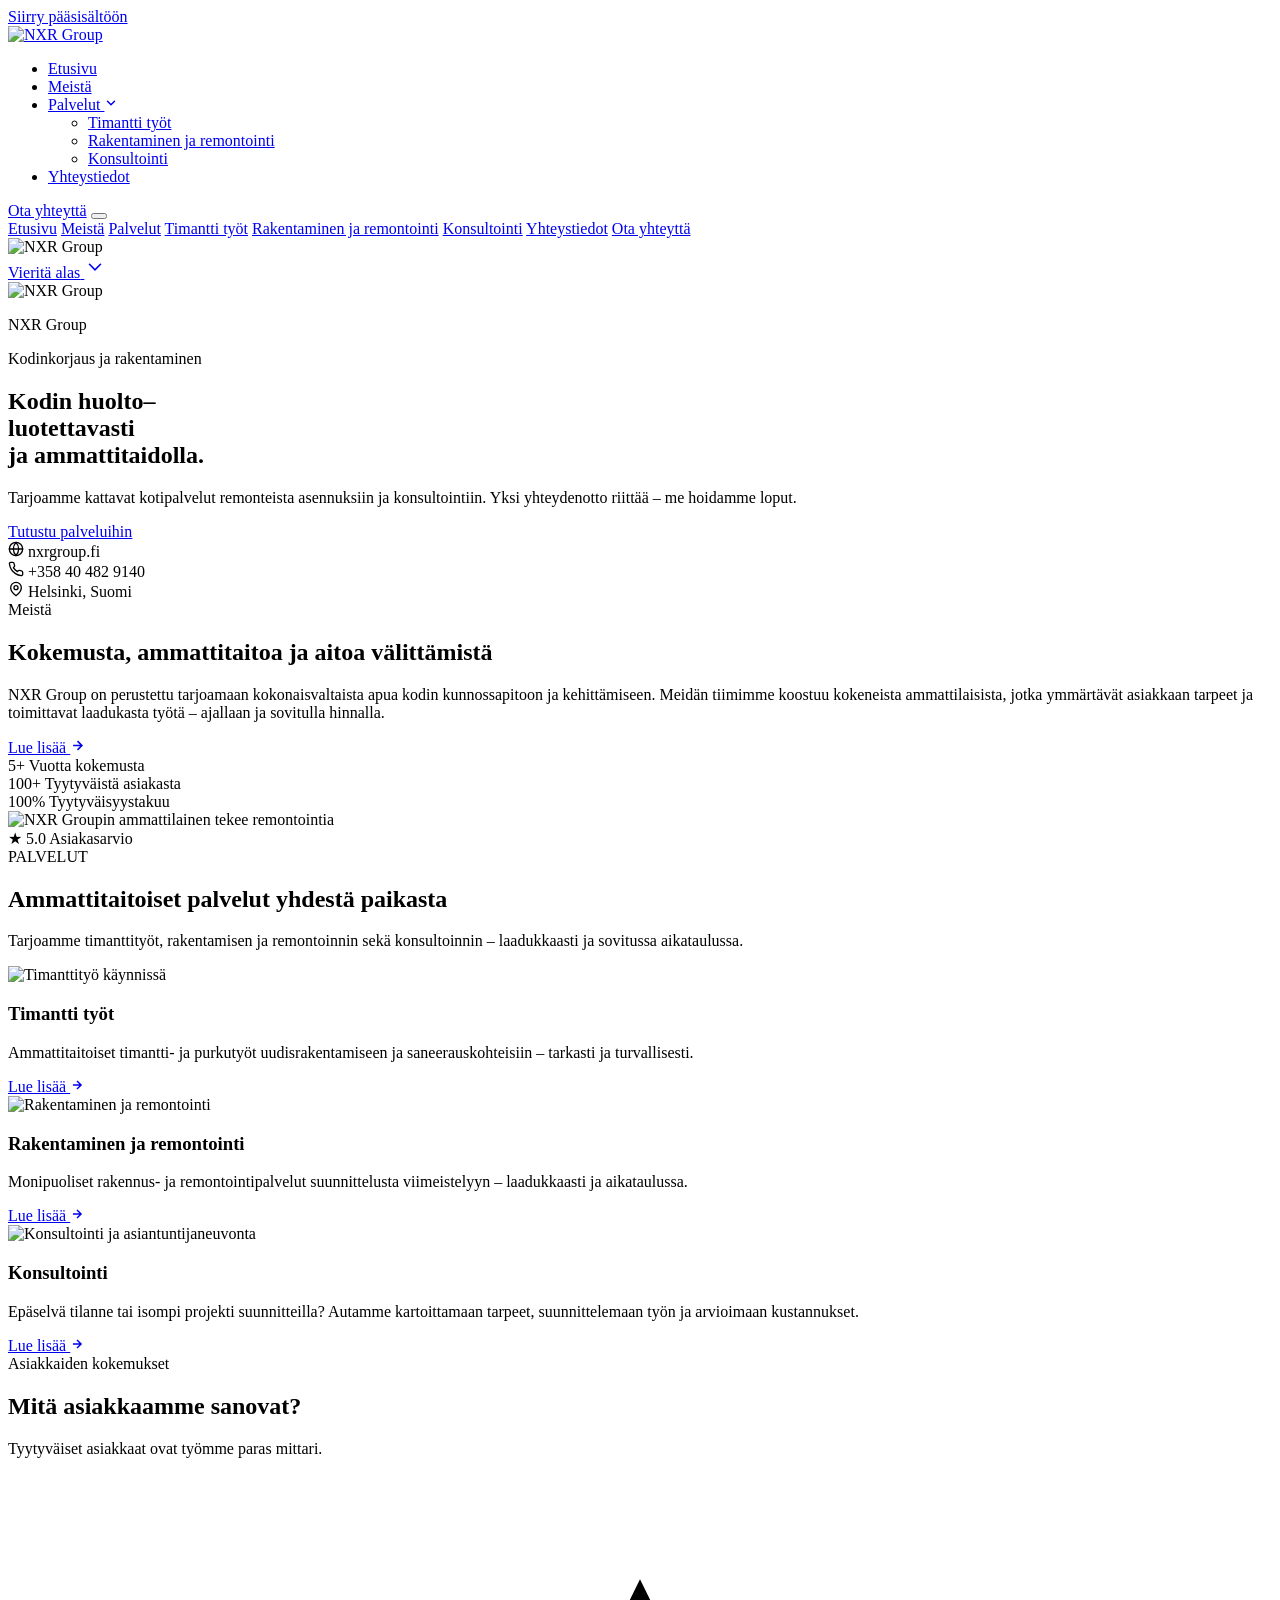
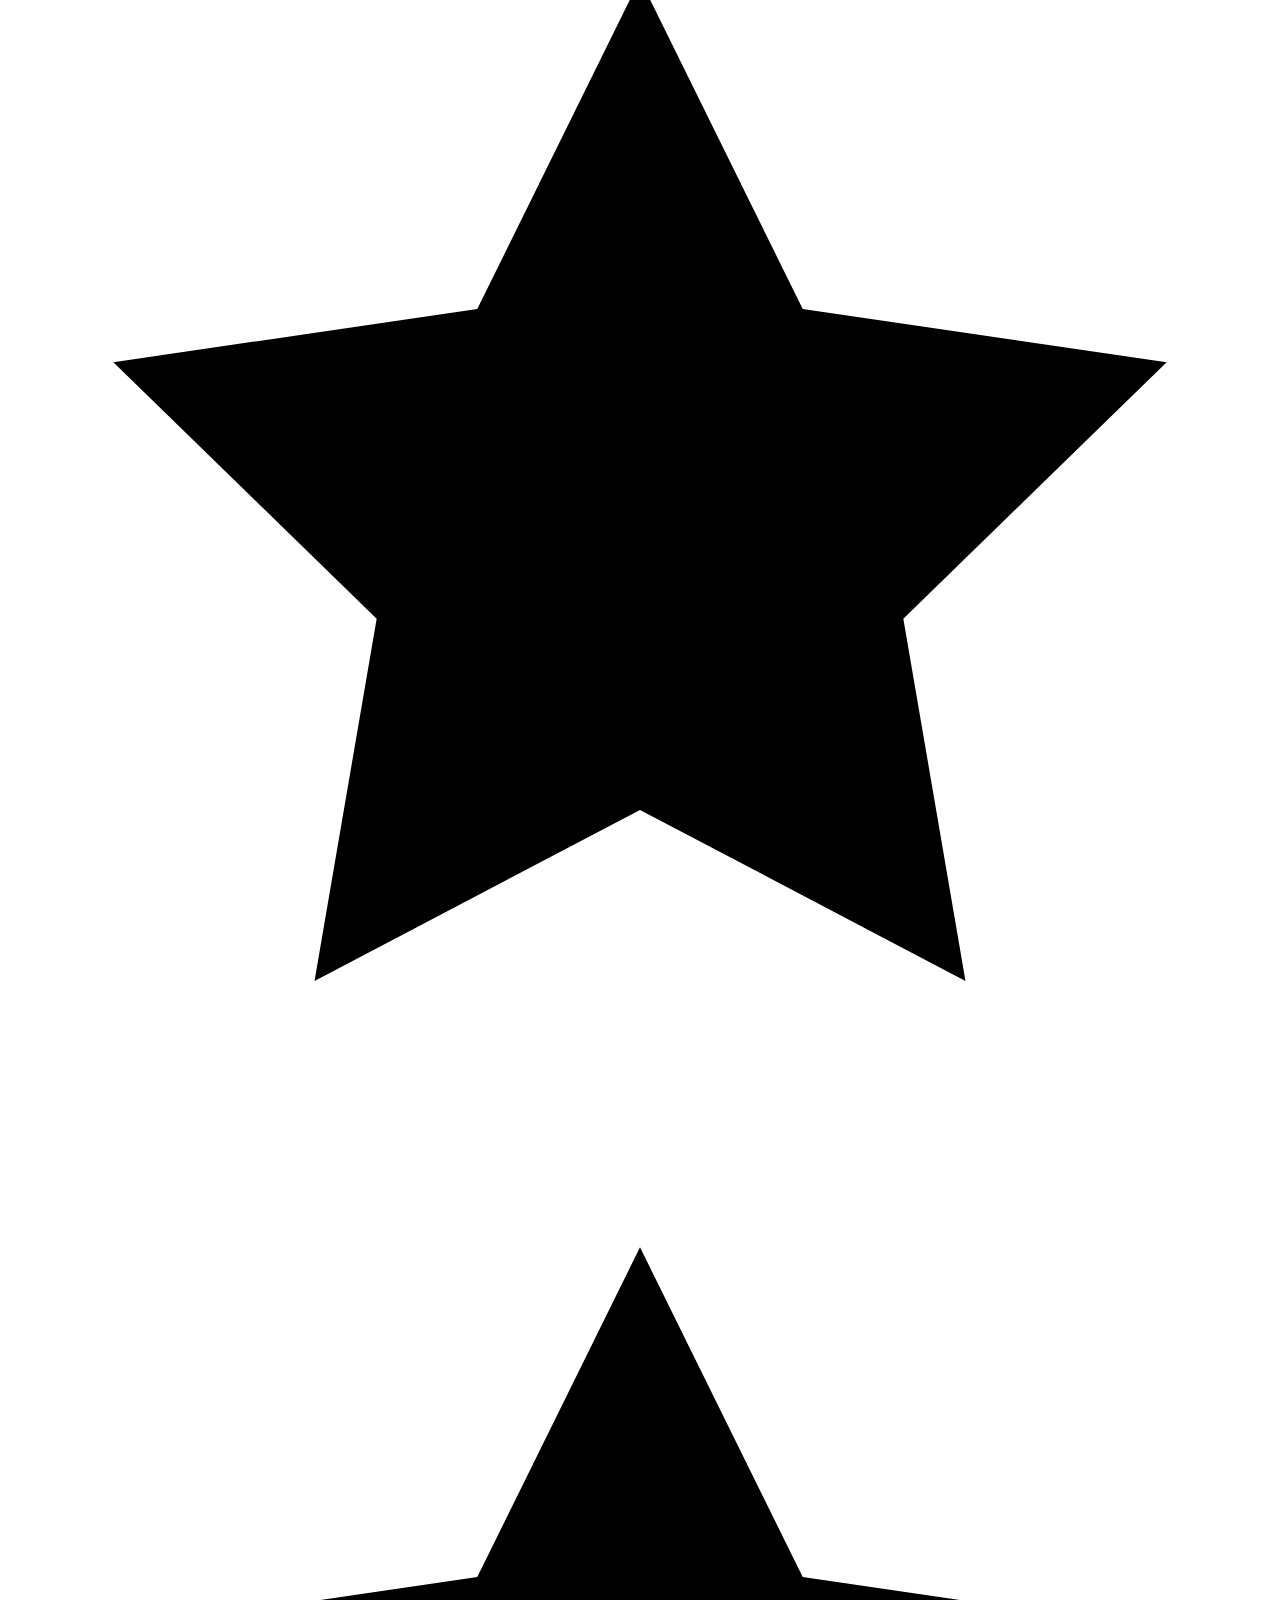
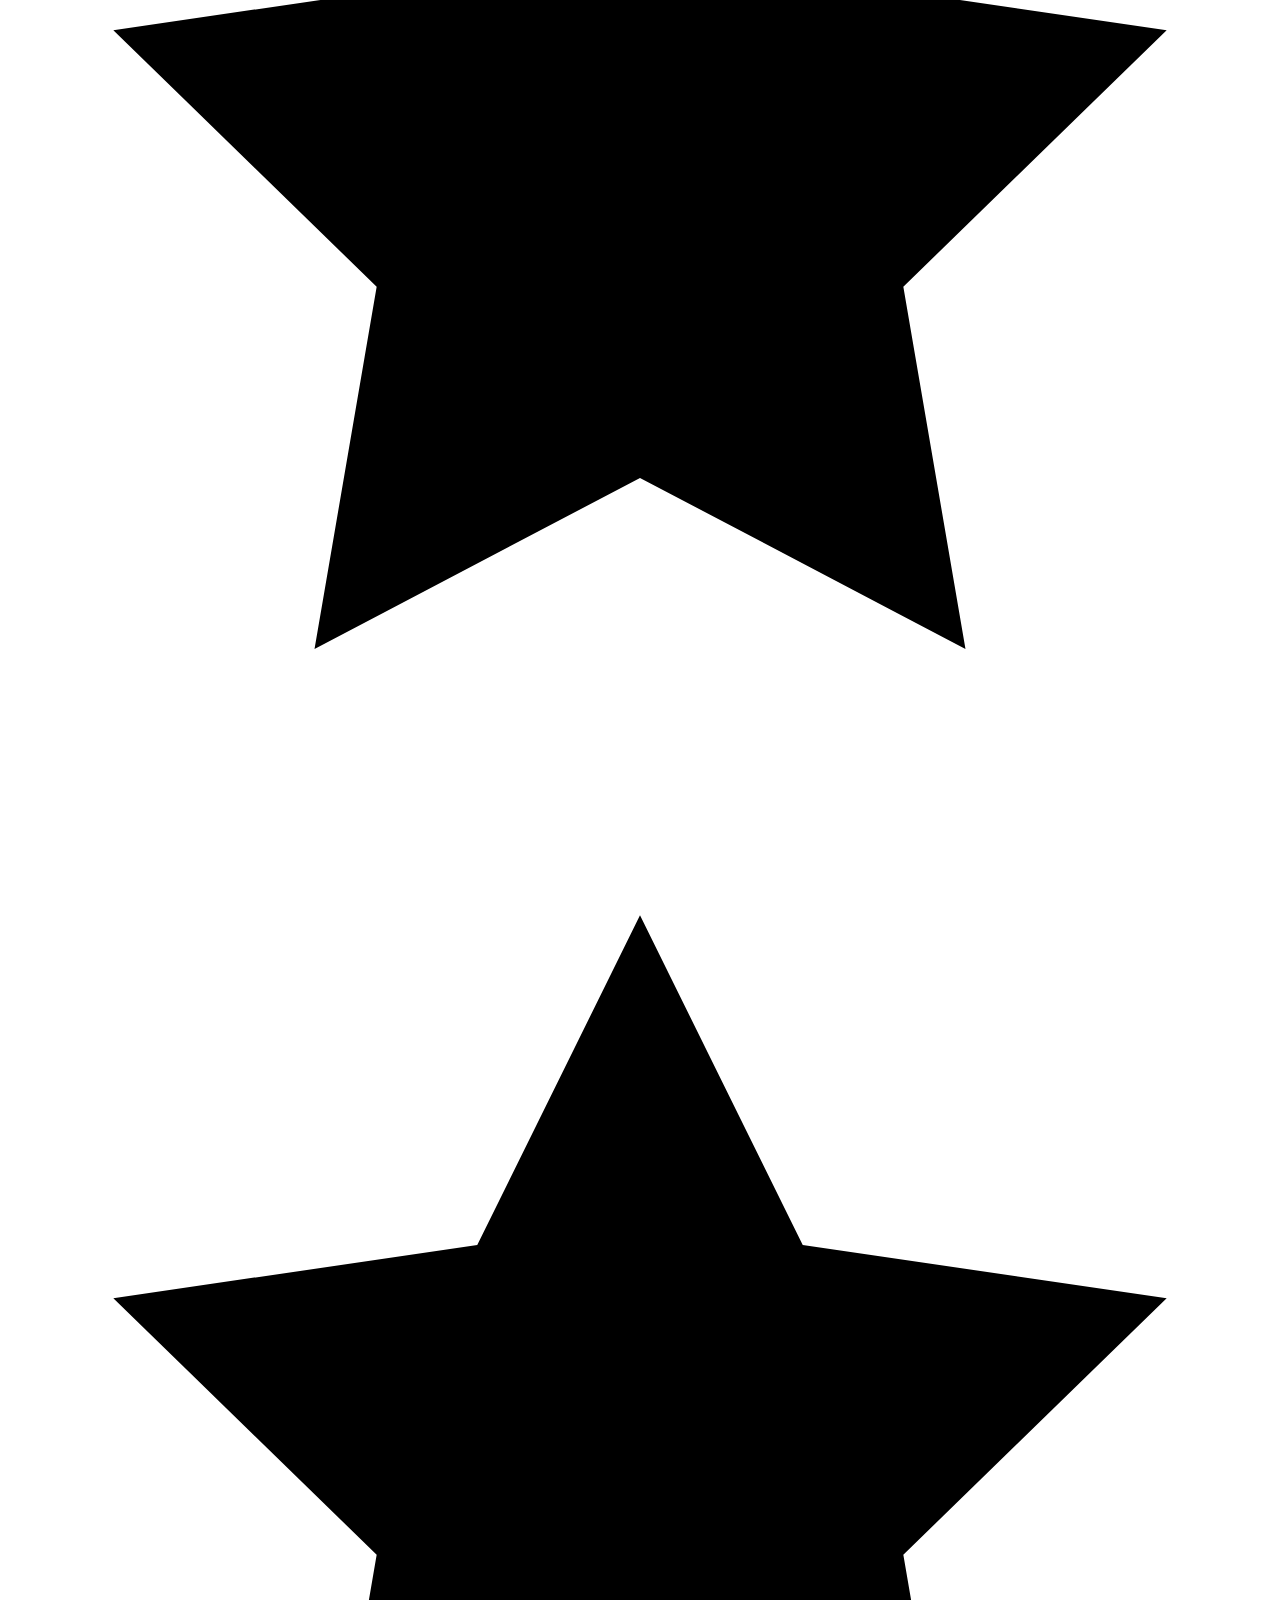
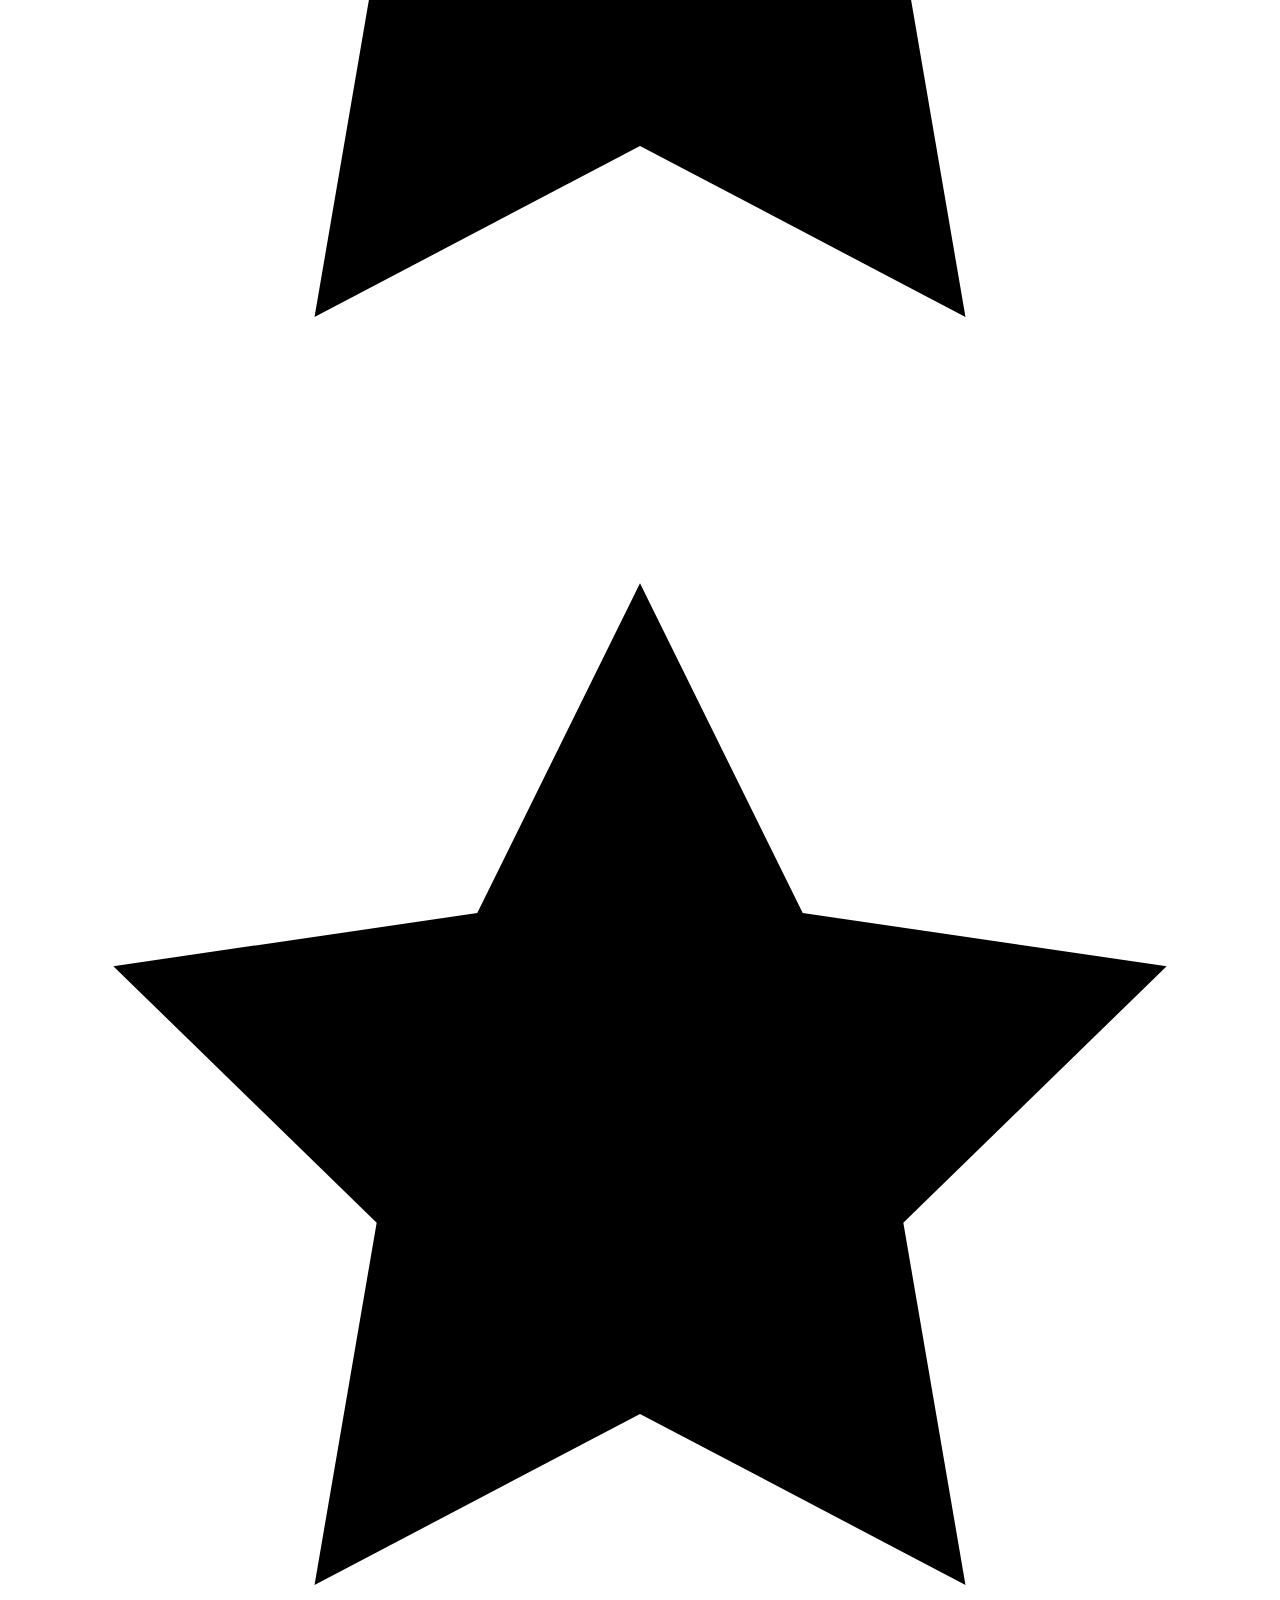
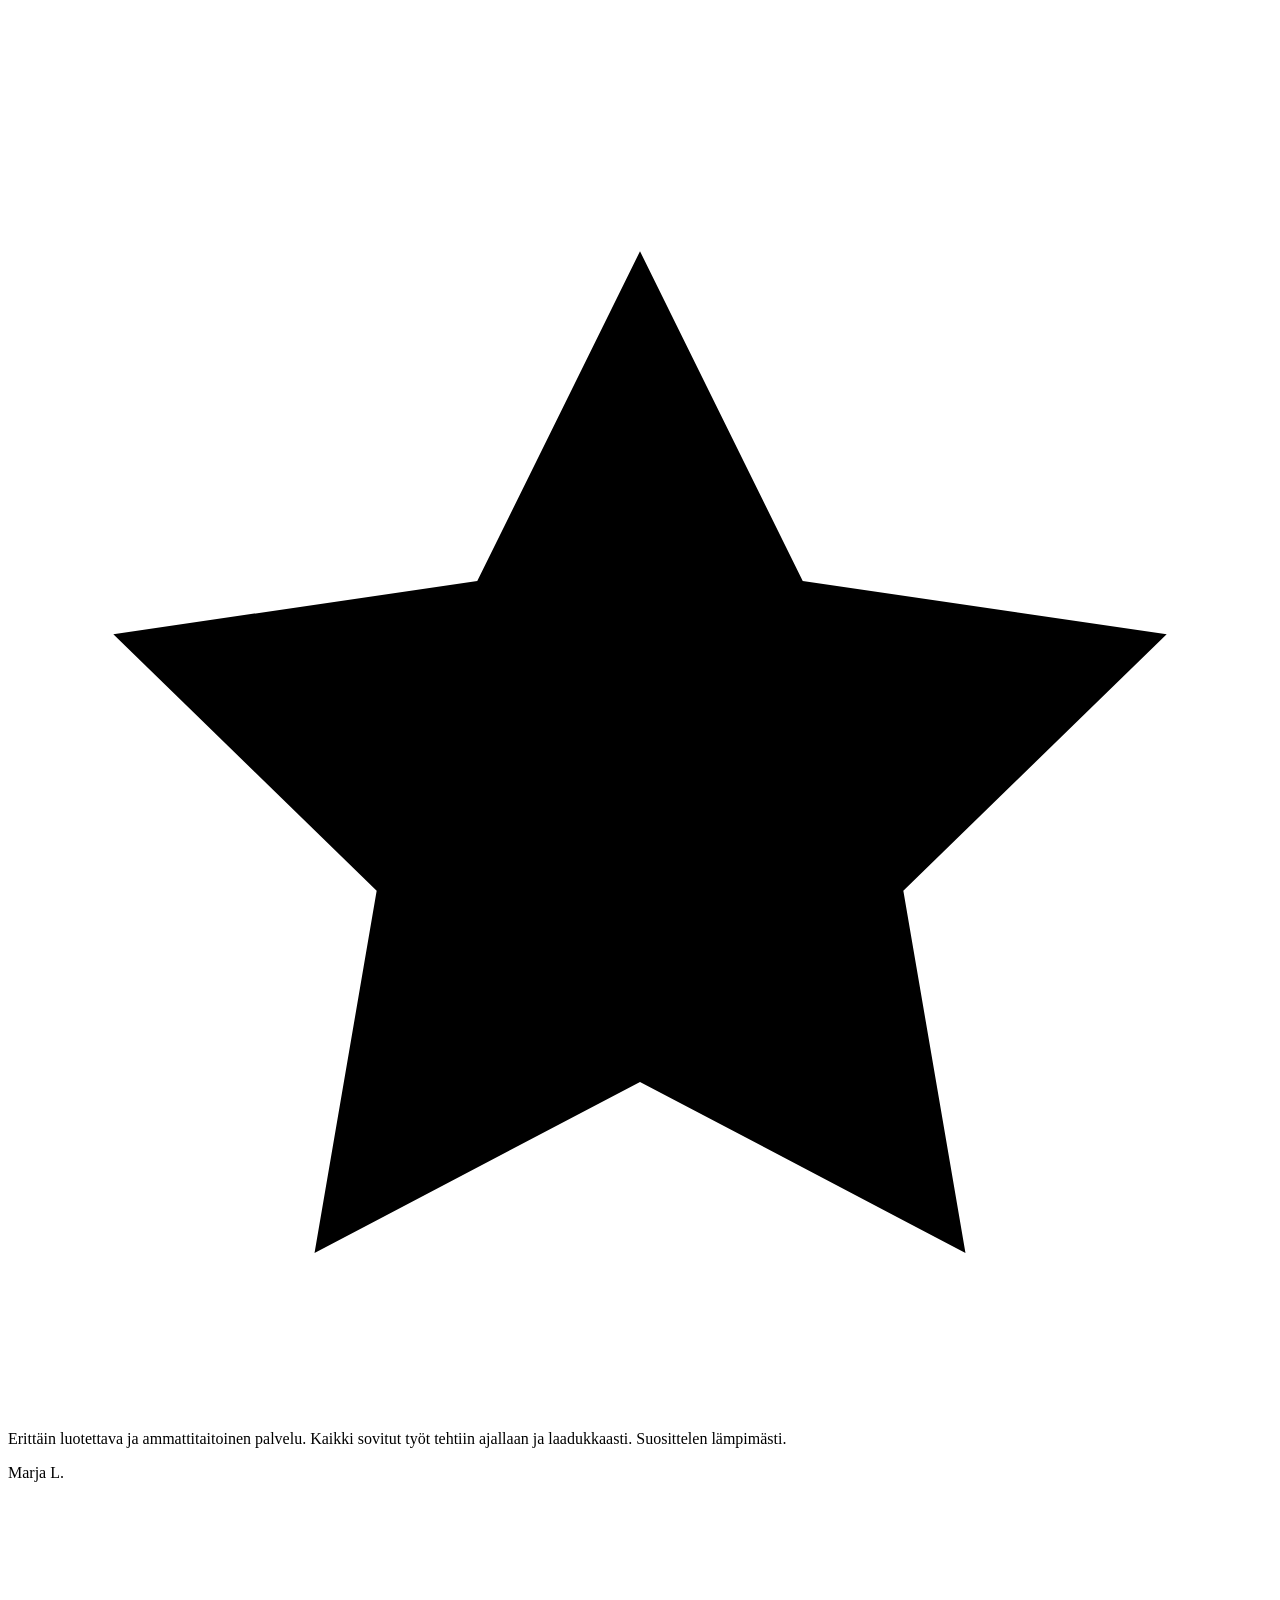
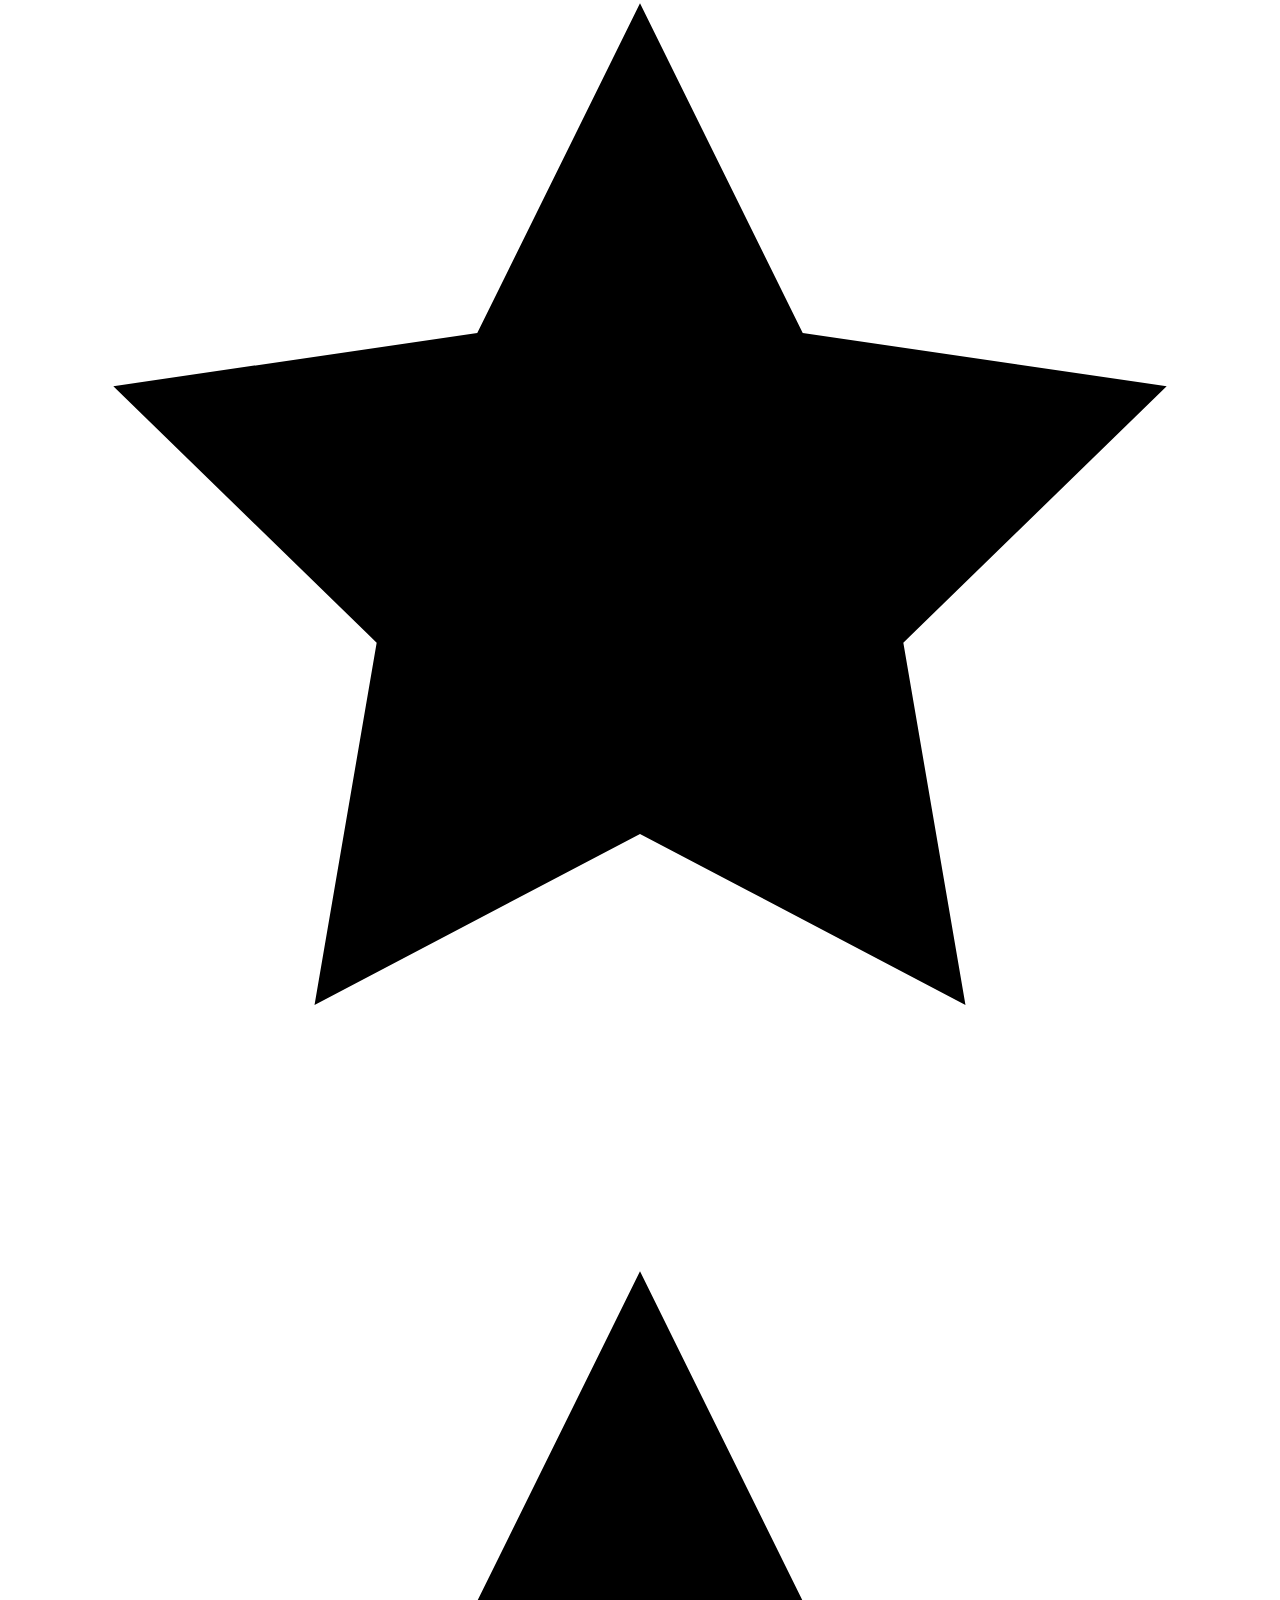
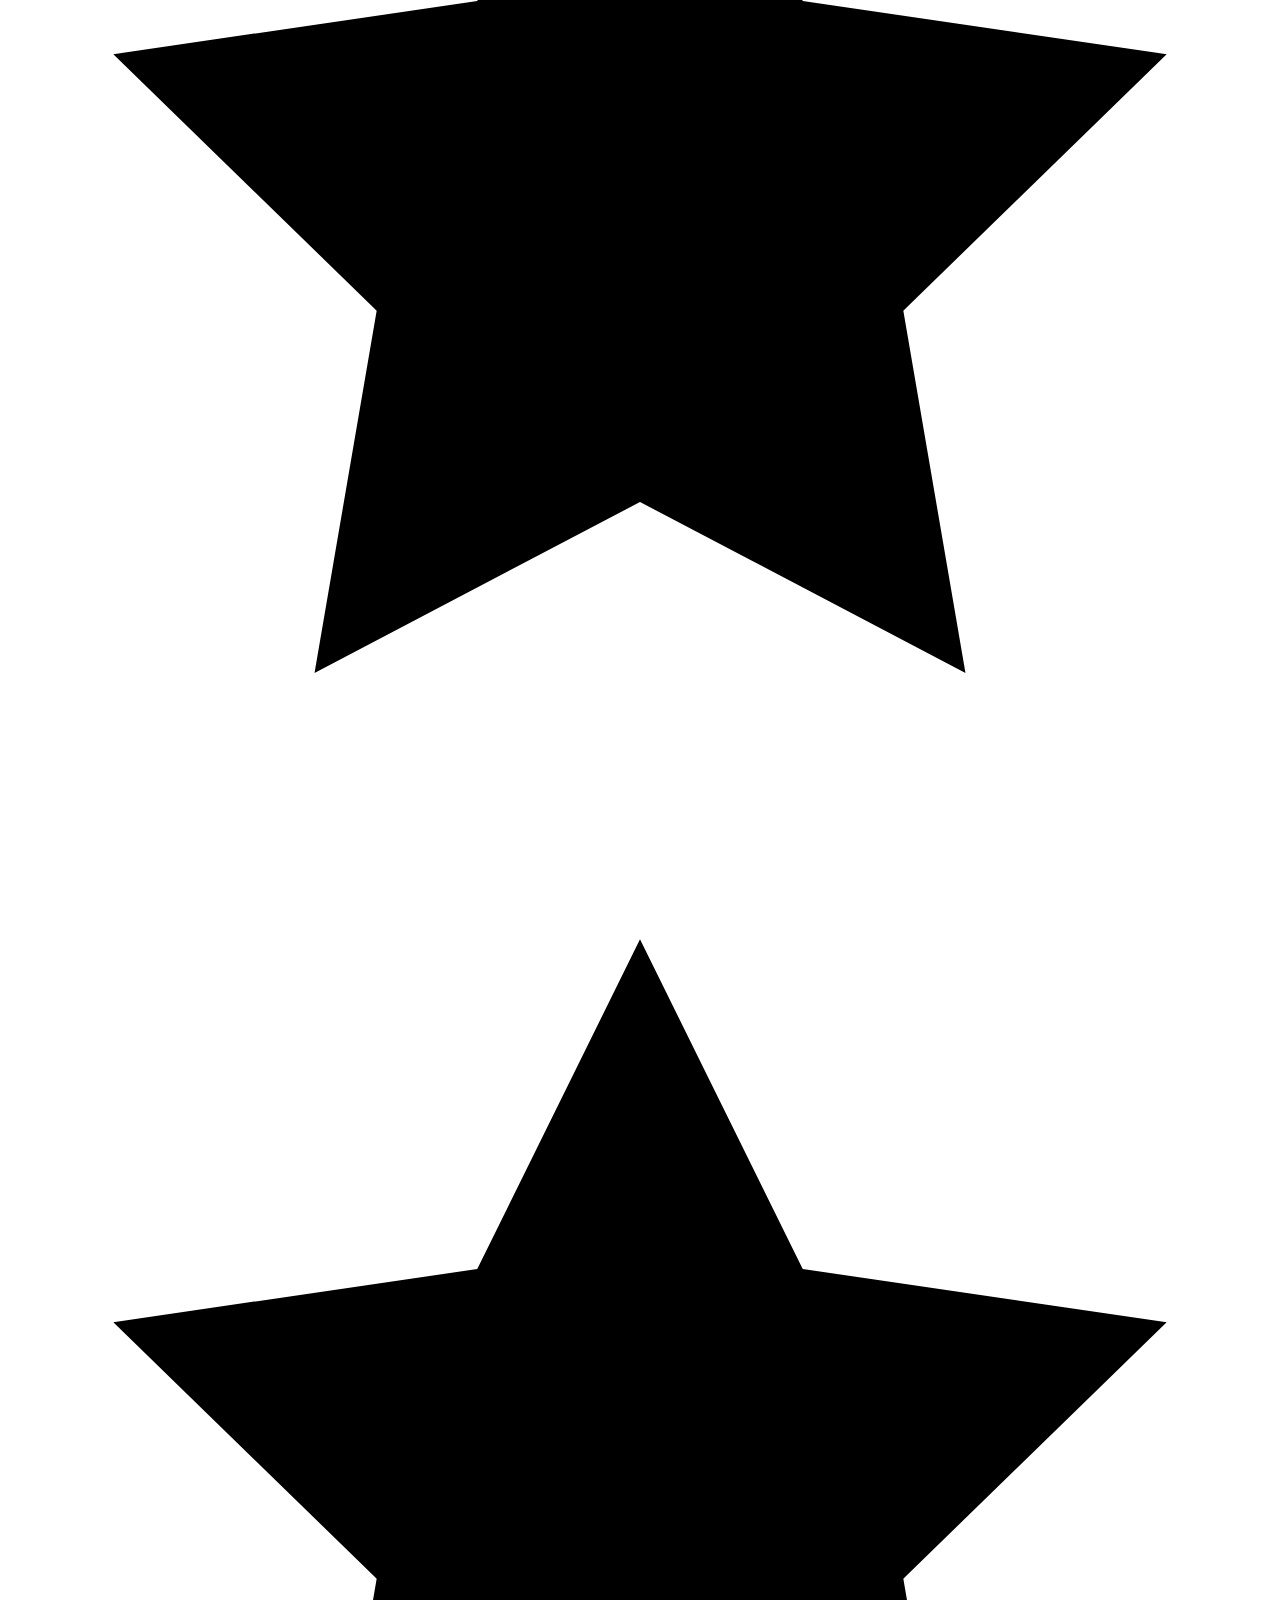
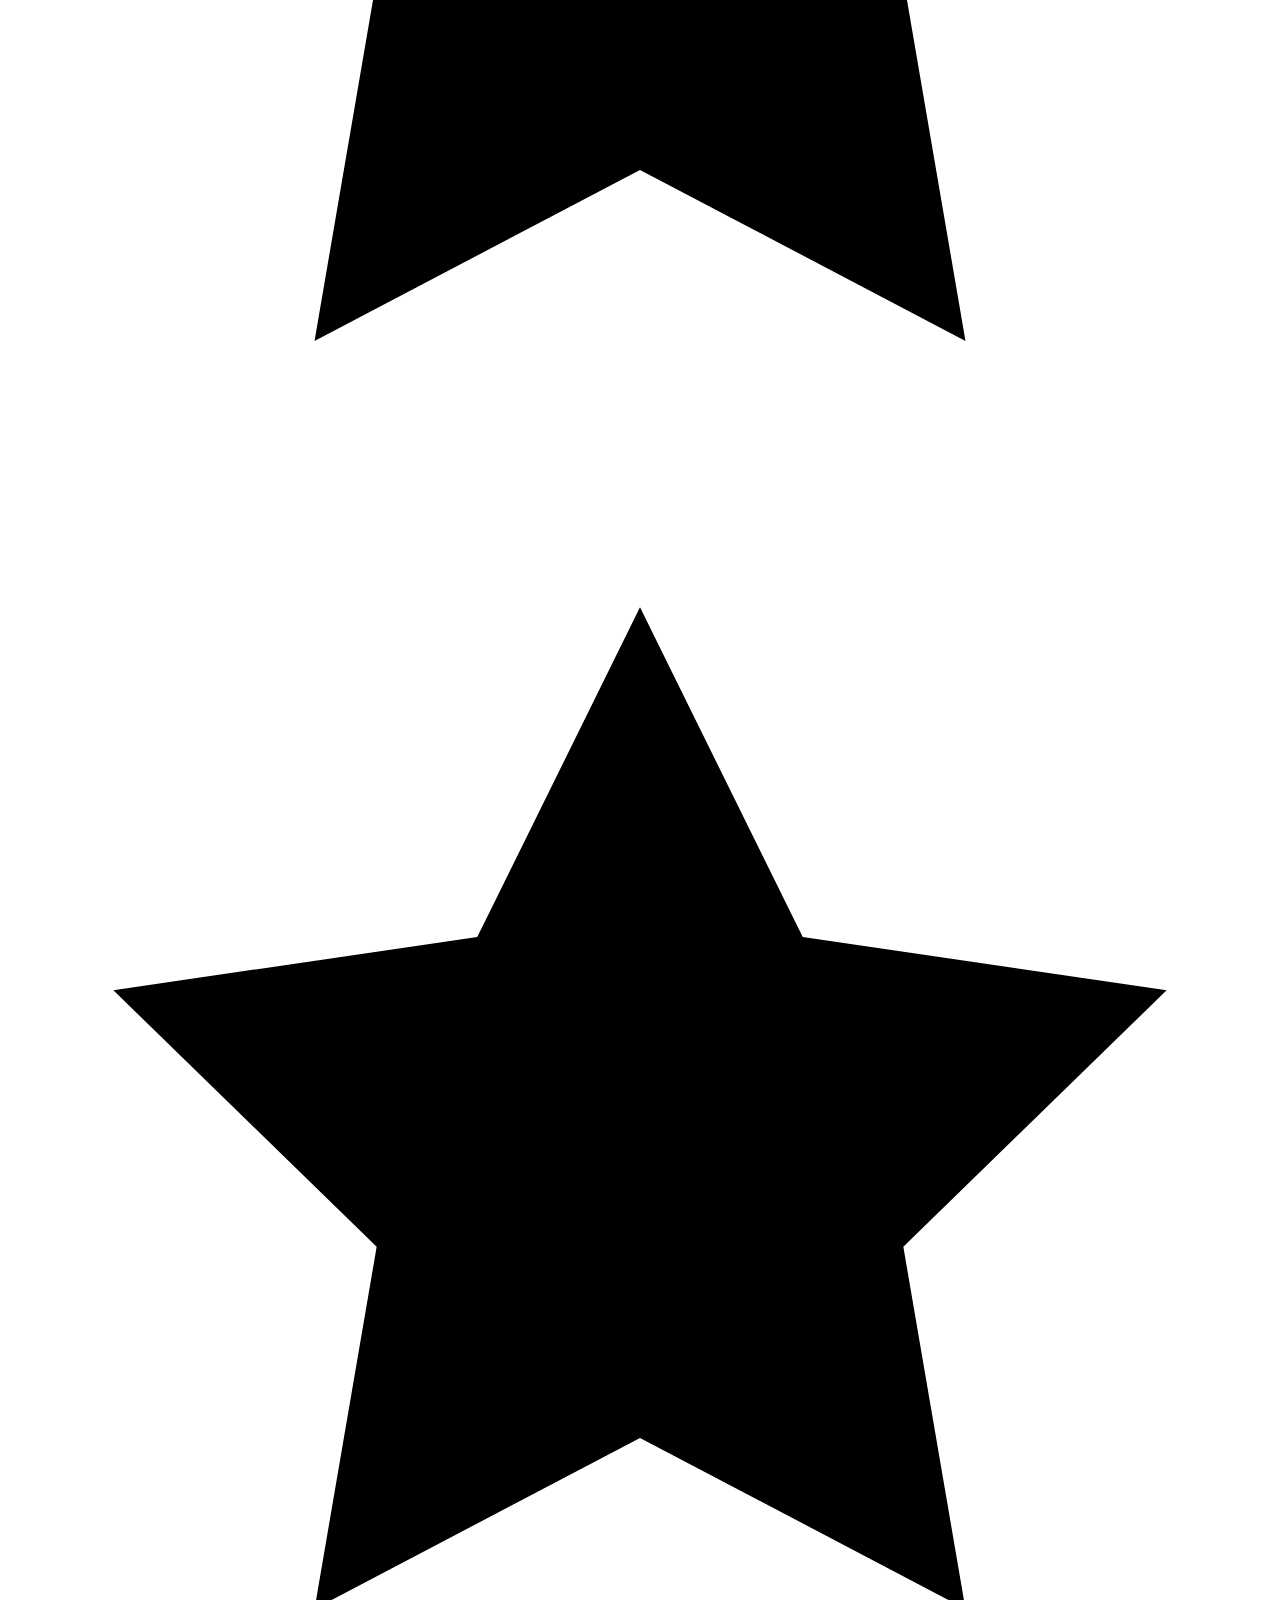
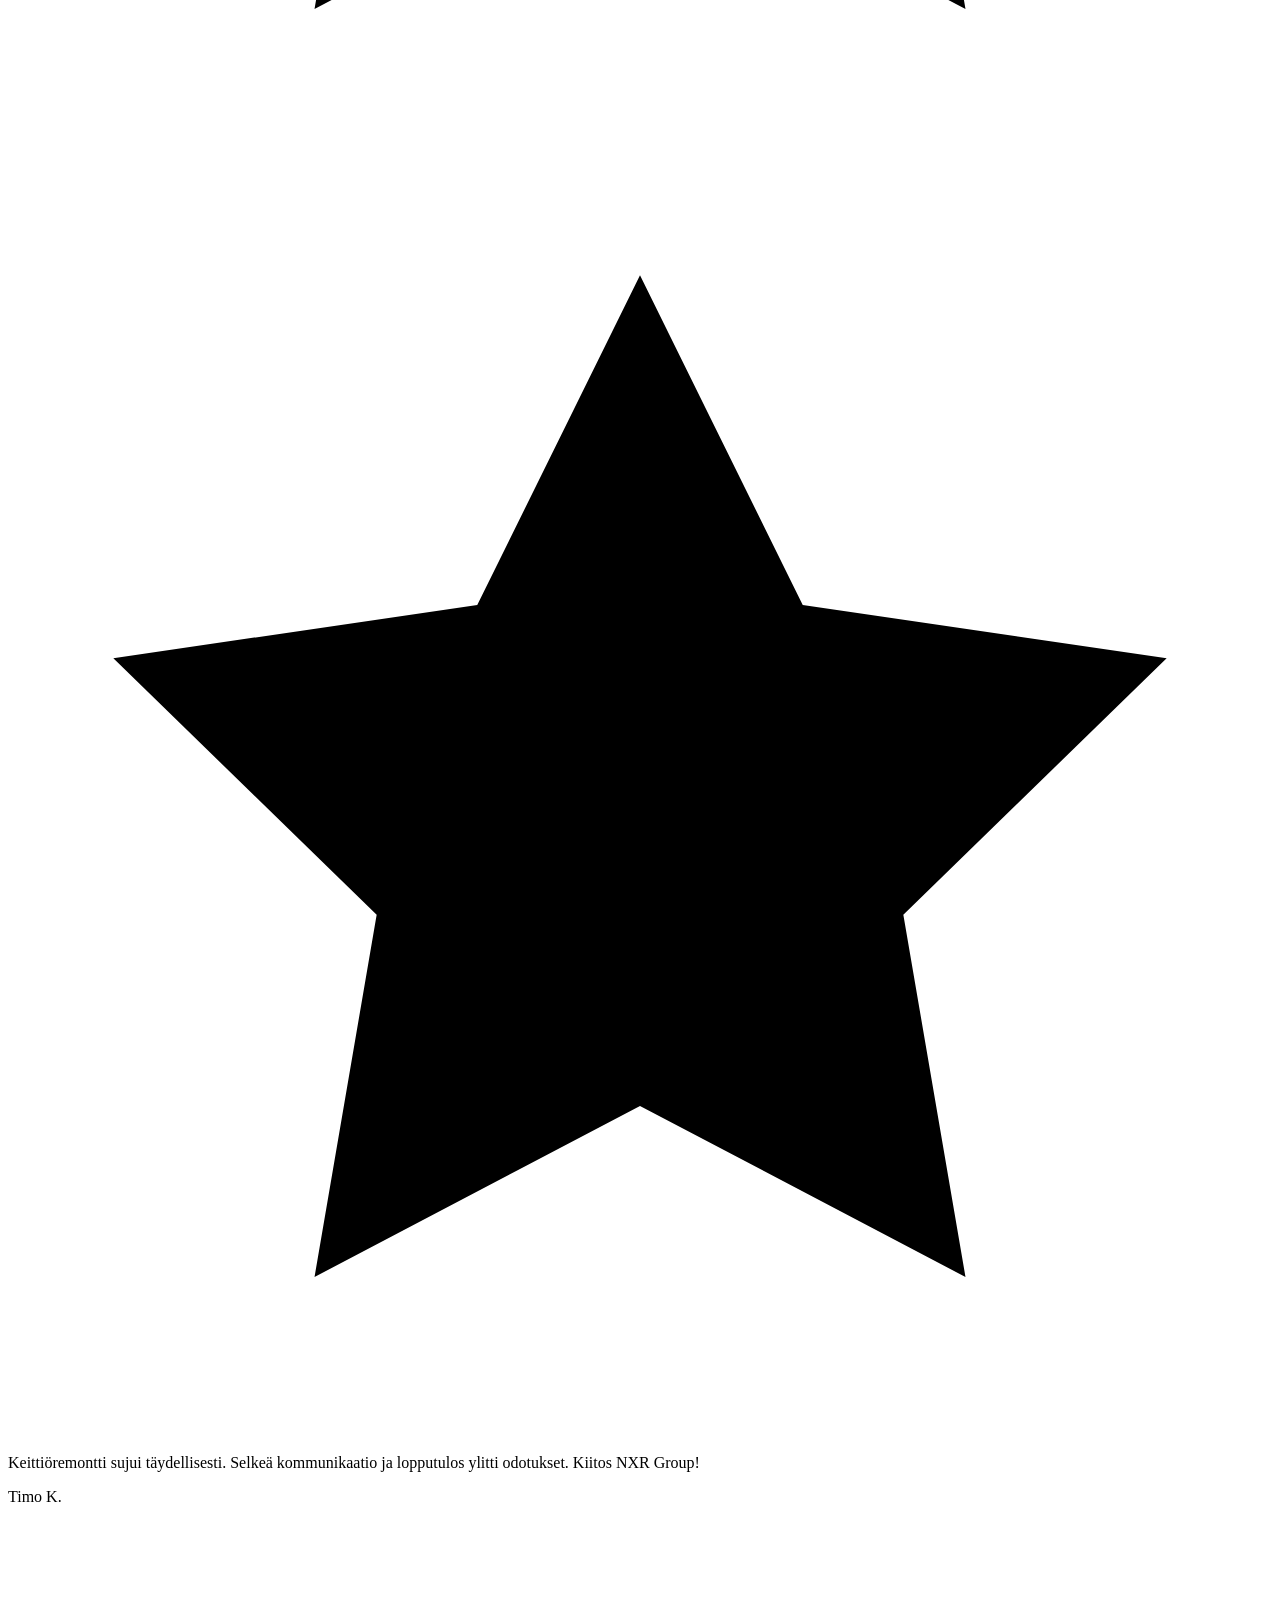
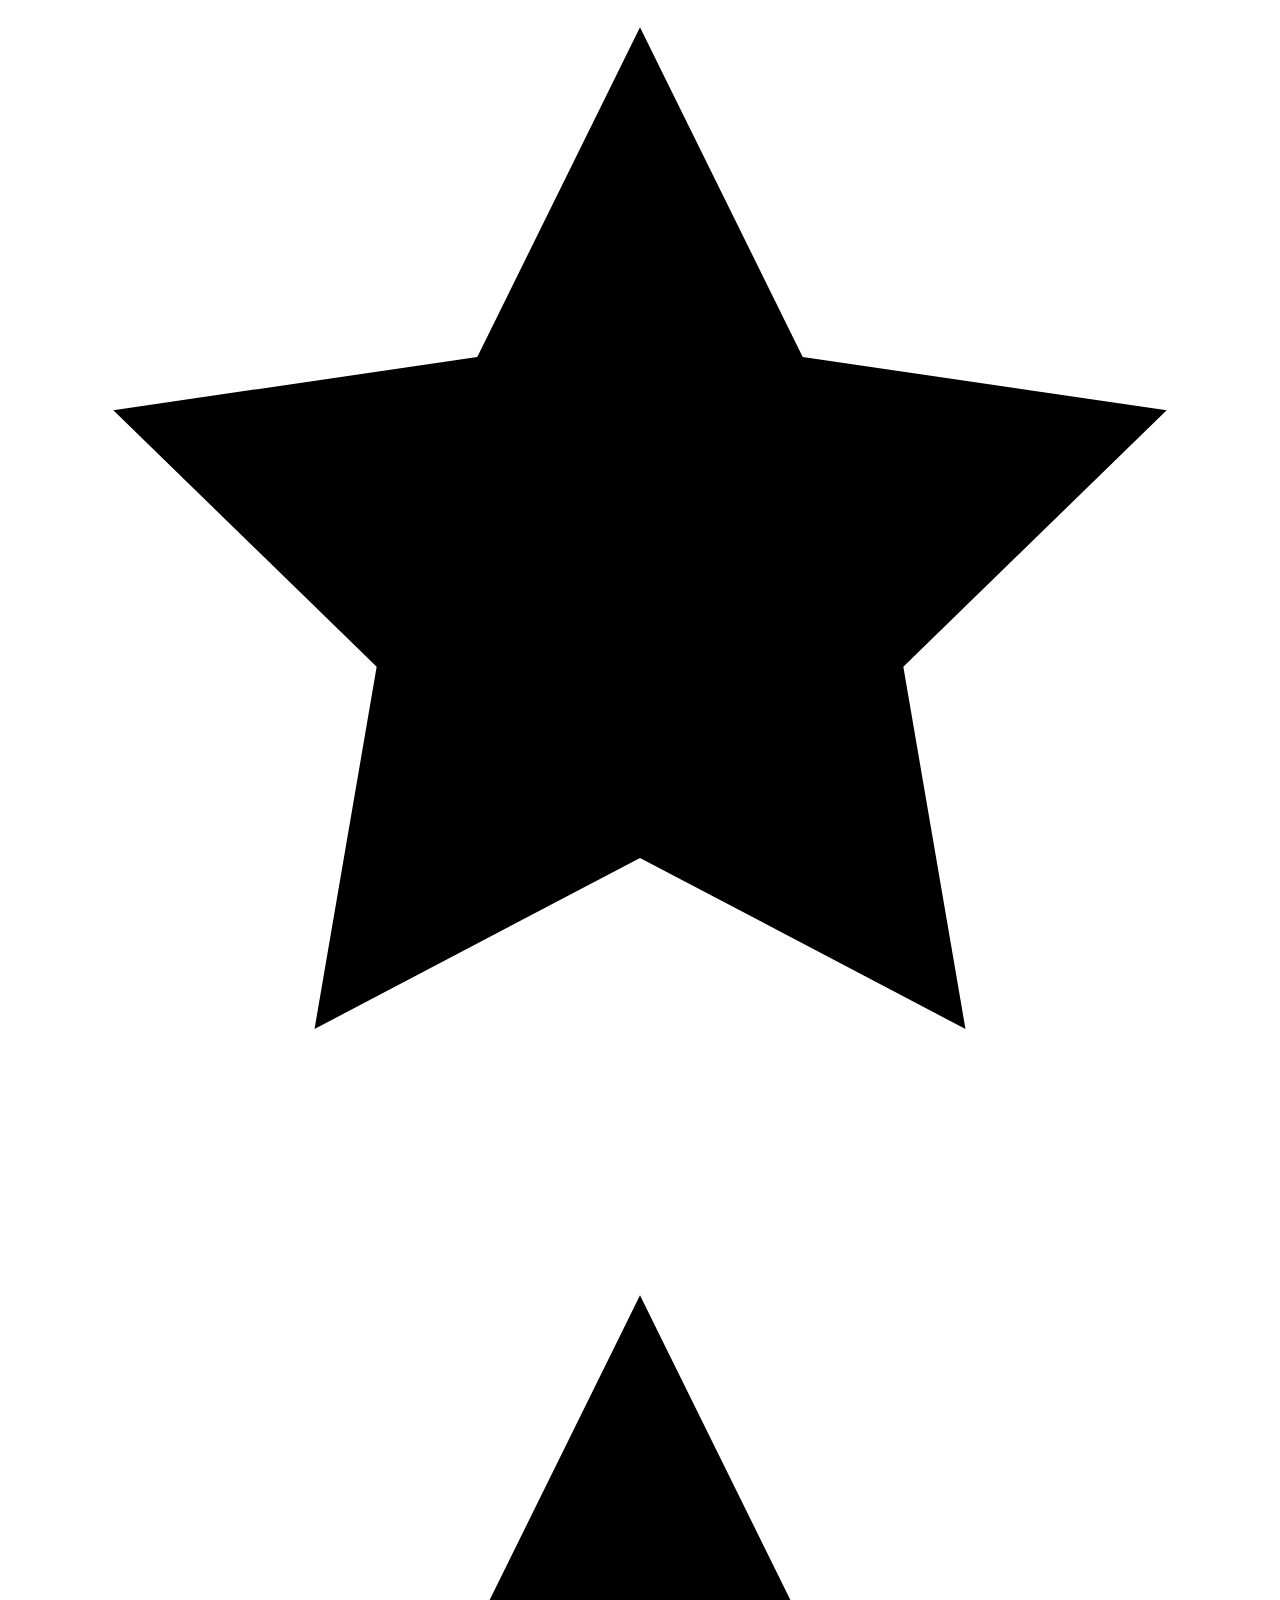
==== index.html @ f0f89164 "Add files via upload" ====
<!DOCTYPE html>
<html lang="fi">
<head>
  <meta charset="UTF-8" />
  <meta name="viewport" content="width=device-width, initial-scale=1.0" />
  <meta name="description" content="NXR Group tarjoaa ammattitaitoisia kodinkorjaus- ja rakennuspalveluja Suomessa. Huolto, korjaukset, asennukset, remontit ja konsultointi. Ota yhteyttä tänään!" />
  <meta name="keywords" content="kodinkorjaus, remontointi, huoltopalvelu, asennukset, rakentaminen, Helsinki, Espoo, Vantaa, Suomi" />
  <meta name="robots" content="index, follow" />
  <!-- Open Graph -->
  <meta property="og:title" content="NXR Group – Kodinkorjaus ja Remontointi" />
  <meta property="og:description" content="Luotettava kodinkorjaus- ja remontointipalvelu Suomessa." />
  <meta property="og:type" content="website" />
  <meta property="og:locale" content="fi_FI" />
  <!-- Structured Data -->
  <script type="application/ld+json">
  {
    "@context": "https://schema.org",
    "@type": "LocalBusiness",
    "name": "NXR Group",
    "description": "Kodinkorjaus ja rakennuspalvelut Suomessa",
    "address": {
      "@type": "PostalAddress",
      "addressCountry": "FI",
      "addressLocality": "Helsinki"
    },
    "telephone": "+358-XX-XXX-XXXX",
    "email": "info@nxrgroup.fi",
    "openingHours": "Mo-Fr 08:00-17:00",
    "areaServed": "Finland"
  }
  </script>
  <title>NXR Group – Kodinkorjaus ja Remontointipalvelut Suomessa</title>
  <!-- Google Fonts -->
  <link rel="preconnect" href="https://fonts.googleapis.com" />
  <link rel="preconnect" href="https://fonts.gstatic.com" crossorigin />
  <link href="https://fonts.googleapis.com/css2?family=Inter:wght@400;500;600&family=Poppins:wght@600;700&display=swap" rel="stylesheet" />
  <!-- Stylesheet -->
  <link rel="stylesheet" href="styles.css" />
</head>
<body>

  <!-- Skip to main content (accessibility) -->
  <a href="#etusivu" class="skip-link">Siirry pääsisältöön</a>

  <!-- =============================================
       NAVBAR
  ============================================== -->
  <header role="banner">
    <nav class="navbar" id="navbar" role="navigation" aria-label="Päänavigaatio">
      <div class="container navbar__inner">

        <!-- Logo -->
        <a href="#etusivu" class="navbar__logo" aria-label="NXR Group – etusivu">
          <img src="logo.png" alt="NXR Group" />
        </a>

        <!-- Desktop Nav Links -->
        <ul class="navbar__links" role="list">
          <li><a href="#etusivu">Etusivu</a></li>
          <li><a href="meista.html">Meistä</a></li>
          <li class="navbar__has-dropdown">
            <a href="#palvelut" class="navbar__dropdown-toggle">
              Palvelut
              <svg width="14" height="14" viewBox="0 0 24 24" fill="none" stroke="currentColor" stroke-width="2.5" stroke-linecap="round" stroke-linejoin="round" aria-hidden="true"><polyline points="6 9 12 15 18 9"/></svg>
            </a>
            <ul class="navbar__dropdown-menu" role="menu">
              <li><a href="timantti-tyot.html" role="menuitem">Timantti työt</a></li>
              <li><a href="rakentaminen-remontointi.html" role="menuitem">Rakentaminen ja remontointi</a></li>
              <li><a href="konsultointi.html" role="menuitem">Konsultointi</a></li>
            </ul>
          </li>
          <li><a href="yhteystiedot.html">Yhteystiedot</a></li>
        </ul>

        <!-- CTA -->
        <a href="https://wa.me/358404829140" target="_blank" rel="noopener noreferrer" class="btn btn-primary navbar__cta" aria-label="Ota yhteyttä WhatsAppin kautta">Ota yhteyttä</a>

        <!-- Hamburger (mobile) -->
        <button class="navbar__hamburger" id="hamburger" aria-label="Avaa valikko" aria-expanded="false" aria-controls="mobile-menu">
          <span></span>
          <span></span>
          <span></span>
        </button>
      </div>

      <!-- Mobile Menu -->
      <div class="navbar__mobile" id="mobile-menu" role="menu" aria-label="Mobiilinavigaatio">
        <div class="container">
          <a href="#etusivu" role="menuitem">Etusivu</a>
          <a href="meista.html" role="menuitem">Meistä</a>
          <a href="#palvelut" role="menuitem">Palvelut</a>
          <a href="timantti-tyot.html" role="menuitem" class="navbar__mobile-subitem">Timantti työt</a>
          <a href="rakentaminen-remontointi.html" role="menuitem" class="navbar__mobile-subitem">Rakentaminen ja remontointi</a>
          <a href="konsultointi.html" role="menuitem" class="navbar__mobile-subitem">Konsultointi</a>
          <a href="yhteystiedot.html" role="menuitem">Yhteystiedot</a>
          <a href="https://wa.me/358404829140" target="_blank" rel="noopener noreferrer" class="btn btn-primary" role="menuitem" aria-label="Ota yhteyttä WhatsAppin kautta">Ota yhteyttä</a>
        </div>
      </div>
    </nav>
  </header>

  <main id="main-content">

    <!-- =============================================
         AURORA INTRO SCREEN
    ============================================== -->
    <section id="intro" class="intro-screen" aria-label="NXR Group">
      <!-- Aurora blobs -->
      <div class="aurora__blob aurora__blob--1" aria-hidden="true"></div>
      <div class="aurora__blob aurora__blob--2" aria-hidden="true"></div>
      <div class="aurora__blob aurora__blob--3" aria-hidden="true"></div>
      <div class="aurora__blob aurora__blob--4" aria-hidden="true"></div>

      <!-- Logo -->
      <div class="intro__content">
        <img src="logo.png" alt="NXR Group" class="intro__logo" />
      </div>

      <!-- Scroll cue -->
      <a href="#etusivu" class="intro__scroll" aria-label="Vieritä alas">
        <span>Vieritä alas</span>
        <svg width="22" height="22" viewBox="0 0 24 24" fill="none" stroke="currentColor" stroke-width="1.75" stroke-linecap="round" aria-hidden="true">
          <path d="M6 9l6 6 6-6"/>
        </svg>
      </a>
    </section>

    <!-- =============================================
         HERO SECTION
    ============================================== -->
    <section id="etusivu" class="hero" aria-label="Aloitussivu">

      <!-- Left: Content -->
      <div class="hero__left">

        <!-- Brand -->
        <div class="hero__brand">
          <img src="logo.png" alt="NXR Group" />
          <div>
            <p class="hero__brand-name">NXR Group</p>
            <p class="hero__brand-slogan">Kodinkorjaus ja rakentaminen</p>
          </div>
        </div>

        <!-- Main content -->
        <div class="hero__main">
          <h1 class="hero__title">
            Kodin huolto–<br>
            <span>luotettavasti</span><br>
            ja ammattitaidolla.
          </h1>
          <div class="hero__rule" aria-hidden="true"></div>
          <p class="hero__subtitle">
            Tarjoamme kattavat kotipalvelut remonteista asennuksiin ja konsultointiin.
            Yksi yhteydenotto riittää – me hoidamme loput.
          </p>
          <a href="#palvelut" class="hero__cta">Tutustu palveluihin</a>
        </div>

        <!-- Contact footer -->
        <footer class="hero__footer">
          <div class="hero__contact">
            <div class="hero__contact-item">
              <svg class="hero__contact-icon" xmlns="http://www.w3.org/2000/svg" width="16" height="16" viewBox="0 0 24 24" fill="none" stroke="currentColor" stroke-width="2" stroke-linecap="round" stroke-linejoin="round" aria-hidden="true">
                <circle cx="12" cy="12" r="10"></circle>
                <line x1="2" x2="22" y1="12" y2="12"></line>
                <path d="M12 2a15.3 15.3 0 0 1 4 10 15.3 15.3 0 0 1-4 10 15.3 15.3 0 0 1-4-10 15.3 15.3 0 0 1 4-10z"></path>
              </svg>
              <span>nxrgroup.fi</span>
            </div>
            <div class="hero__contact-item">
              <svg class="hero__contact-icon" xmlns="http://www.w3.org/2000/svg" width="16" height="16" viewBox="0 0 24 24" fill="none" stroke="currentColor" stroke-width="2" stroke-linecap="round" stroke-linejoin="round" aria-hidden="true">
                <path d="M22 16.92v3a2 2 0 0 1-2.18 2 19.79 19.79 0 0 1-8.63-3.07 19.5 19.5 0 0 1-6-6 19.79 19.79 0 0 1-3.07-8.67A2 2 0 0 1 4.11 2h3a2 2 0 0 1 2 1.72 12.84 12.84 0 0 0 .7 2.81 2 2 0 0 1-.45 2.11L8.09 9.91a16 16 0 0 0 6 6l1.27-1.27a2 2 0 0 1 2.11-.45 12.84 12.84 0 0 0 2.81.7A2 2 0 0 1 22 16.92z"></path>
              </svg>
              <span>+358 40 482 9140</span>
            </div>
            <div class="hero__contact-item">
              <svg class="hero__contact-icon" xmlns="http://www.w3.org/2000/svg" width="16" height="16" viewBox="0 0 24 24" fill="none" stroke="currentColor" stroke-width="2" stroke-linecap="round" stroke-linejoin="round" aria-hidden="true">
                <path d="M20 10c0 6-8 12-8 12s-8-6-8-12a8 8 0 0 1 16 0Z"></path>
                <circle cx="12" cy="10" r="3"></circle>
              </svg>
              <span>Helsinki, Suomi</span>
            </div>
          </div>
        </footer>

      </div>

      <!-- Right: Image with clip-path reveal -->
      <div
        class="hero__image"
        role="img"
        aria-label="Ammattilainen tekee kodinkorjausta"
        style="background-image: url('https://images.unsplash.com/photo-1581578731548-c64695cc6952?w=900&auto=format&fit=crop&q=80');"
      ></div>

    </section>

    <!-- =============================================
         ABOUT SECTION — Meistä
    ============================================== -->
    <section id="meista" class="section section--bg" aria-label="Tietoa meistä">
      <div class="container">
        <div class="about__grid">

          <!-- Text column -->
          <div class="reveal">
            <span class="section-label">Meistä</span>
            <h2 class="about__title">Kokemusta, ammattitaitoa ja aitoa välittämistä</h2>
            <p class="about__body">
              NXR Group on perustettu tarjoamaan kokonaisvaltaista apua kodin kunnossapitoon
              ja kehittämiseen. Meidän tiimimme koostuu kokeneista ammattilaisista, jotka
              ymmärtävät asiakkaan tarpeet ja toimittavat laadukasta työtä – ajallaan ja
              sovitulla hinnalla.
            </p>

            <a href="meista.html" class="btn btn-amber-outline" style="margin-bottom: 2rem; margin-top: 0.5rem;">
              Lue lisää
              <svg width="15" height="15" viewBox="0 0 24 24" fill="none" stroke="currentColor" stroke-width="2.5" aria-hidden="true"><path d="M5 12h14M12 5l7 7-7 7"/></svg>
            </a>

            <!-- Stats -->
            <div class="about__stats">
              <div>
                <span class="stat__number">5+</span>
                <span class="stat__label">Vuotta kokemusta</span>
              </div>
              <div>
                <span class="stat__number">100+</span>
                <span class="stat__label">Tyytyväistä asiakasta</span>
              </div>
              <div>
                <span class="stat__number">100%</span>
                <span class="stat__label">Tyytyväisyystakuu</span>
              </div>
            </div>
          </div>

          <!-- Image column -->
          <div class="about__image reveal reveal-delay-2">
            <img
              src="https://images.unsplash.com/photo-1504307651254-35680f356dfd?w=800&auto=format&fit=crop&q=80"
              alt="NXR Groupin ammattilainen tekee remontointia"
              loading="lazy"
            />
            <div class="about__image-badge">
              <span class="badge-num">★ 5.0</span>
              <span class="badge-text">Asiakasarvio</span>
            </div>
          </div>

        </div>
      </div>
    </section>

    <!-- =============================================
         SERVICES SECTION — Palvelut
    ============================================== -->
    <section id="palvelut" class="section section--white" aria-label="Palvelumme">
      <div class="container">

        <div class="section-header reveal">
          <span class="section-label">PALVELUT</span>
          <h2>Ammattitaitoiset palvelut yhdestä paikasta</h2>
          <p>Tarjoamme timanttityöt, rakentamisen ja remontoinnin sekä konsultoinnin – laadukkaasti ja sovitussa aikataulussa.</p>
        </div>

        <div class="services__grid">

          <!-- Card 1: Timantti työt -->
          <article class="service-card reveal" aria-label="Timantti työt">
            <img
              class="service-card__img"
              src="https://images.unsplash.com/photo-1504307651254-35680f356dfd?w=600&auto=format&fit=crop&q=80"
              alt="Timanttityö käynnissä"
              loading="lazy"
            />
            <div class="service-card__body">
              <h3 class="service-card__title">Timantti työt</h3>
              <p class="service-card__desc">
                Ammattitaitoiset timantti- ja purkutyöt uudisrakentamiseen ja saneerauskohteisiin – tarkasti ja turvallisesti.
              </p>
              <a href="timantti-tyot.html" class="service-card__link">
                Lue lisää
                <svg width="14" height="14" viewBox="0 0 24 24" fill="none" stroke="currentColor" stroke-width="2.5" aria-hidden="true"><path d="M5 12h14M12 5l7 7-7 7"/></svg>
              </a>
            </div>
          </article>

          <!-- Card 2: Rakentaminen ja remontointi -->
          <article class="service-card reveal reveal-delay-1" aria-label="Rakentaminen ja remontointi">
            <img
              class="service-card__img"
              src="https://images.unsplash.com/photo-1503387762-592deb58ef4e?w=600&auto=format&fit=crop&q=80"
              alt="Rakentaminen ja remontointi"
              loading="lazy"
            />
            <div class="service-card__body">
              <h3 class="service-card__title">Rakentaminen ja remontointi</h3>
              <p class="service-card__desc">
                Monipuoliset rakennus- ja remontointipalvelut suunnittelusta viimeistelyyn – laadukkaasti ja aikataulussa.
              </p>
              <a href="rakentaminen-remontointi.html" class="service-card__link">
                Lue lisää
                <svg width="14" height="14" viewBox="0 0 24 24" fill="none" stroke="currentColor" stroke-width="2.5" aria-hidden="true"><path d="M5 12h14M12 5l7 7-7 7"/></svg>
              </a>
            </div>
          </article>

          <!-- Card 3: Konsultointi -->
          <article class="service-card reveal reveal-delay-2" aria-label="Konsultointi">
            <img
              class="service-card__img"
              src="https://images.unsplash.com/photo-1454165804606-c3d57bc86b40?w=600&auto=format&fit=crop&q=80"
              alt="Konsultointi ja asiantuntijaneuvonta"
              loading="lazy"
            />
            <div class="service-card__body">
              <h3 class="service-card__title">Konsultointi</h3>
              <p class="service-card__desc">
                Epäselvä tilanne tai isompi projekti suunnitteilla? Autamme kartoittamaan tarpeet,
                suunnittelemaan työn ja arvioimaan kustannukset.
              </p>
              <a href="konsultointi.html" class="service-card__link">
                Lue lisää
                <svg width="14" height="14" viewBox="0 0 24 24" fill="none" stroke="currentColor" stroke-width="2.5" aria-hidden="true"><path d="M5 12h14M12 5l7 7-7 7"/></svg>
              </a>
            </div>
          </article>

        </div>
      </div>
    </section>

    <!-- =============================================
         TESTIMONIALS SECTION — Kokemukset
    ============================================== -->
    <section id="kokemukset" class="section section--bg" aria-label="Asiakkaiden kokemukset">
      <div class="container">

        <div class="section-header reveal">
          <span class="section-label">Asiakkaiden kokemukset</span>
          <h2>Mitä asiakkaamme sanovat?</h2>
          <p>Tyytyväiset asiakkaat ovat työmme paras mittari.</p>
        </div>

        <div class="testimonials__grid">

          <!-- Testimonial 1 -->
          <article class="testimonial-card reveal" aria-label="Marja L:n arvostelu">
            <div class="testimonial-card__stars" aria-label="5 tähteä viidestä">
              <svg viewBox="0 0 24 24" aria-hidden="true"><polygon points="12 2 15.09 8.26 22 9.27 17 14.14 18.18 21.02 12 17.77 5.82 21.02 7 14.14 2 9.27 8.91 8.26 12 2"/></svg>
              <svg viewBox="0 0 24 24" aria-hidden="true"><polygon points="12 2 15.09 8.26 22 9.27 17 14.14 18.18 21.02 12 17.77 5.82 21.02 7 14.14 2 9.27 8.91 8.26 12 2"/></svg>
              <svg viewBox="0 0 24 24" aria-hidden="true"><polygon points="12 2 15.09 8.26 22 9.27 17 14.14 18.18 21.02 12 17.77 5.82 21.02 7 14.14 2 9.27 8.91 8.26 12 2"/></svg>
              <svg viewBox="0 0 24 24" aria-hidden="true"><polygon points="12 2 15.09 8.26 22 9.27 17 14.14 18.18 21.02 12 17.77 5.82 21.02 7 14.14 2 9.27 8.91 8.26 12 2"/></svg>
              <svg viewBox="0 0 24 24" aria-hidden="true"><polygon points="12 2 15.09 8.26 22 9.27 17 14.14 18.18 21.02 12 17.77 5.82 21.02 7 14.14 2 9.27 8.91 8.26 12 2"/></svg>
            </div>
            <p class="testimonial-card__quote">
              Erittäin luotettava ja ammattitaitoinen palvelu. Kaikki sovitut työt tehtiin
              ajallaan ja laadukkaasti. Suosittelen lämpimästi.
            </p>
            <div class="testimonial-card__divider"></div>
            <div class="testimonial-card__author">
              <p class="testimonial-card__name">Marja L.</p>
            </div>
          </article>

          <!-- Testimonial 2 -->
          <article class="testimonial-card reveal reveal-delay-1" aria-label="Timo K:n arvostelu">
            <div class="testimonial-card__stars" aria-label="5 tähteä viidestä">
              <svg viewBox="0 0 24 24" aria-hidden="true"><polygon points="12 2 15.09 8.26 22 9.27 17 14.14 18.18 21.02 12 17.77 5.82 21.02 7 14.14 2 9.27 8.91 8.26 12 2"/></svg>
              <svg viewBox="0 0 24 24" aria-hidden="true"><polygon points="12 2 15.09 8.26 22 9.27 17 14.14 18.18 21.02 12 17.77 5.82 21.02 7 14.14 2 9.27 8.91 8.26 12 2"/></svg>
              <svg viewBox="0 0 24 24" aria-hidden="true"><polygon points="12 2 15.09 8.26 22 9.27 17 14.14 18.18 21.02 12 17.77 5.82 21.02 7 14.14 2 9.27 8.91 8.26 12 2"/></svg>
              <svg viewBox="0 0 24 24" aria-hidden="true"><polygon points="12 2 15.09 8.26 22 9.27 17 14.14 18.18 21.02 12 17.77 5.82 21.02 7 14.14 2 9.27 8.91 8.26 12 2"/></svg>
              <svg viewBox="0 0 24 24" aria-hidden="true"><polygon points="12 2 15.09 8.26 22 9.27 17 14.14 18.18 21.02 12 17.77 5.82 21.02 7 14.14 2 9.27 8.91 8.26 12 2"/></svg>
            </div>
            <p class="testimonial-card__quote">
              Keittiöremontti sujui täydellisesti. Selkeä kommunikaatio ja lopputulos ylitti
              odotukset. Kiitos NXR Group!
            </p>
            <div class="testimonial-card__divider"></div>
            <div class="testimonial-card__author">
              <p class="testimonial-card__name">Timo K.</p>
            </div>
          </article>

          <!-- Testimonial 3 -->
          <article class="testimonial-card reveal reveal-delay-2" aria-label="Anna S:n arvostelu">
            <div class="testimonial-card__stars" aria-label="5 tähteä viidestä">
              <svg viewBox="0 0 24 24" aria-hidden="true"><polygon points="12 2 15.09 8.26 22 9.27 17 14.14 18.18 21.02 12 17.77 5.82 21.02 7 14.14 2 9.27 8.91 8.26 12 2"/></svg>
              <svg viewBox="0 0 24 24" aria-hidden="true"><polygon points="12 2 15.09 8.26 22 9.27 17 14.14 18.18 21.02 12 17.77 5.82 21.02 7 14.14 2 9.27 8.91 8.26 12 2"/></svg>
              <svg viewBox="0 0 24 24" aria-hidden="true"><polygon points="12 2 15.09 8.26 22 9.27 17 14.14 18.18 21.02 12 17.77 5.82 21.02 7 14.14 2 9.27 8.91 8.26 12 2"/></svg>
              <svg viewBox="0 0 24 24" aria-hidden="true"><polygon points="12 2 15.09 8.26 22 9.27 17 14.14 18.18 21.02 12 17.77 5.82 21.02 7 14.14 2 9.27 8.91 8.26 12 2"/></svg>
              <svg viewBox="0 0 24 24" aria-hidden="true"><polygon points="12 2 15.09 8.26 22 9.27 17 14.14 18.18 21.02 12 17.77 5.82 21.02 7 14.14 2 9.27 8.91 8.26 12 2"/></svg>
            </div>
            <p class="testimonial-card__quote">
              Poraus- ja asennustyöt hoituvat nopeasti. Hinnoittelu oli läpinäkyvää eikä
              yllätyksiä tullut. Käytän jatkossakin.
            </p>
            <div class="testimonial-card__divider"></div>
            <div class="testimonial-card__author">
              <p class="testimonial-card__name">Anna S.</p>
            </div>
          </article>

        </div>
      </div>
    </section>

    <!-- =============================================
         CONTACT SECTION — Yhteystiedot
    ============================================== -->
    <section id="yhteystiedot" class="section section--contact-light" aria-label="Ota yhteyttä">
      <div class="container">

        <div class="section-header reveal">
          <span class="section-label">Ota yhteyttä</span>
          <h2>Kuinka voimme auttaa sinua?</h2>
          <p>Täytä lomake tai ota yhteyttä suoraan. Vastaamme kaikkiin yhteydenottoihin 24 tunnin kuluessa.</p>
        </div>

        <div class="contact__grid">

          <!-- Contact Form -->
          <div class="contact__form-wrap reveal">
            <form id="contact-form" novalidate aria-label="Yhteydenottolomake">

              <div class="form-group" id="group-nimi">
                <label for="nimi">Nimi <span aria-hidden="true">*</span></label>
                <input type="text" id="nimi" name="nimi" placeholder="Etunimi Sukunimi" autocomplete="name" aria-required="true" />
                <span class="form-error" id="error-nimi" role="alert">Kirjoita nimesi.</span>
              </div>

              <div class="form-group" id="group-puhelin">
                <label for="puhelin">Puhelinnumero <span aria-hidden="true">*</span></label>
                <input type="tel" id="puhelin" name="puhelin" placeholder="+358 XX XXX XXXX" autocomplete="tel" aria-required="true" />
                <span class="form-error" id="error-puhelin" role="alert">Kirjoita puhelinnumerosi.</span>
              </div>

              <div class="form-group" id="group-email">
                <label for="email">Sähköposti <span aria-hidden="true">*</span></label>
                <input type="email" id="email" name="email" placeholder="sinä@esimerkki.fi" autocomplete="email" aria-required="true" />
                <span class="form-error" id="error-email" role="alert">Kirjoita kelvollinen sähköpostiosoite.</span>
              </div>

              <div class="form-group" id="group-palvelu">
                <label for="palvelu">Palvelu</label>
                <select id="palvelu" name="palvelu" aria-label="Valitse palvelu">
                  <option value="">Valitse palvelu...</option>
                  <option value="huolto">Kodin huolto ja korjaukset</option>
                  <option value="poraukset">Poraukset ja asennukset</option>
                  <option value="vaihdot">Vaihdot ja korjaukset</option>
                  <option value="rakentaminen">Rakentaminen ja pieniremontit</option>
                  <option value="konsultointi">Konsultointi</option>
                  <option value="muu">Muu</option>
                </select>
              </div>

              <div class="form-group" id="group-viesti">
                <label for="viesti">Viesti <span aria-hidden="true">*</span></label>
                <textarea id="viesti" name="viesti" rows="4" placeholder="Kerro meille tarpeistasi..." aria-required="true"></textarea>
                <span class="form-error" id="error-viesti" role="alert">Kirjoita viestisi.</span>
              </div>

              <div class="form-group form-group--checkbox" id="group-gdpr">
                <input type="checkbox" id="gdpr" name="gdpr" aria-required="true" />
                <label for="gdpr">
                  Hyväksyn tietojeni käsittelyn yhteydenottoa varten.
                  <a href="#" aria-label="Avaa tietosuojaseloste">Lue tietosuojaselosteemme.</a>
                </label>
              </div>
              <span class="form-error" id="error-gdpr" role="alert" style="display:none; margin-top:-0.75rem; margin-bottom:0.75rem;">Hyväksy tietosuojaseloste jatkaaksesi.</span>

              <button type="submit" class="btn btn-primary" style="width:100%; justify-content:center; font-size:1rem; padding:0.875rem 2rem;">
                Lähetä viesti
                <svg width="16" height="16" viewBox="0 0 24 24" fill="none" stroke="currentColor" stroke-width="2.5" aria-hidden="true"><path d="M22 2L11 13M22 2L15 22l-4-9-9-4 20-7z"/></svg>
              </button>

              <div class="form-success" id="form-success" role="status" aria-live="polite">
                ✓ Kiitos yhteydenotostasi! Otamme sinuun yhteyttä pian.
              </div>

            </form>
          </div>

          <!-- Contact Info Panel -->
          <div class="contact__info reveal reveal-delay-2">
            <p class="contact__info-title">Yhteystiedot</p>

            <!-- WhatsApp Button -->
            <a href="https://wa.me/358404829140" target="_blank" rel="noopener" class="contact__whatsapp-btn" aria-label="Ota yhteyttä WhatsAppissa">
              <svg viewBox="0 0 24 24" fill="currentColor" aria-hidden="true" width="22" height="22">
                <path d="M17.472 14.382c-.297-.149-1.758-.867-2.03-.967-.273-.099-.471-.148-.67.15-.197.297-.767.966-.94 1.164-.173.199-.347.223-.644.075-.297-.15-1.255-.463-2.39-1.475-.883-.788-1.48-1.761-1.653-2.059-.173-.297-.018-.458.13-.606.134-.133.298-.347.446-.52.149-.174.198-.298.298-.497.099-.198.05-.371-.025-.52-.075-.149-.669-1.612-.916-2.207-.242-.579-.487-.5-.669-.51-.173-.008-.371-.01-.57-.01-.198 0-.52.074-.792.372-.272.297-1.04 1.016-1.04 2.479 0 1.462 1.065 2.875 1.213 3.074.149.198 2.096 3.2 5.077 4.487.709.306 1.262.489 1.694.625.712.227 1.36.195 1.871.118.571-.085 1.758-.719 2.006-1.413.248-.694.248-1.289.173-1.413-.074-.124-.272-.198-.57-.347m-5.421 7.403h-.004a9.87 9.87 0 0 1-5.031-1.378l-.361-.214-3.741.982.998-3.648-.235-.374a9.86 9.86 0 0 1-1.51-5.26c.001-5.45 4.436-9.884 9.888-9.884 2.64 0 5.122 1.03 6.988 2.898a9.825 9.825 0 0 1 2.893 6.994c-.003 5.45-4.437 9.884-9.885 9.884m8.413-18.297A11.815 11.815 0 0 0 12.05 0C5.495 0 .16 5.335.157 11.892c0 2.096.547 4.142 1.588 5.945L.057 24l6.305-1.654a11.882 11.882 0 0 0 5.683 1.448h.005c6.554 0 11.89-5.335 11.893-11.893a11.821 11.821 0 0 0-3.48-8.413Z"/>
              </svg>
              Ota yhteyttä WhatsAppissa
            </a>

            <div class="contact__info-item">
              <div class="contact__info-icon" aria-hidden="true">
                <svg viewBox="0 0 24 24" fill="none" stroke="currentColor" stroke-width="2" stroke-linecap="round" stroke-linejoin="round" aria-hidden="true">
                  <rect width="20" height="16" x="2" y="4" rx="2"/>
                  <path d="m22 7-8.97 5.7a1.94 1.94 0 0 1-2.06 0L2 7"/>
                </svg>
              </div>
              <div class="contact__info-text">
                <p class="label">Sähköposti</p>
                <p class="value"><a href="mailto:info@nxr-group.com" style="color:inherit;">info@nxr-group.com</a></p>
                <p class="value contact__ytunnus">Y-tunnus: 3598643-9</p>
              </div>
            </div>

            <div class="contact__info-divider"></div>

            <div class="contact__info-logo">
              <img src="logo.png" alt="NXR Group" />
            </div>
          </div>

        </div>
      </div>
    </section>

  </main>

  <!-- =============================================
       FOOTER
  ============================================== -->
  <footer class="footer" role="contentinfo">
    <div class="container">
      <div class="footer__grid">

        <!-- Col 1: Logo -->
        <div class="footer__logo-col">
          <a href="#etusivu" class="footer__logo" aria-label="NXR Group – etusivu">
            <img src="logo.png" alt="NXR Group" />
          </a>
        </div>

        <!-- Col 2: Quick links -->
        <div>
          <p class="footer__col-title">Pikavalikko</p>
          <ul class="footer__nav-links" role="list">
            <li><a href="#etusivu">Etusivu</a></li>
            <li><a href="meista.html">Meistä</a></li>
            <li><a href="#palvelut">Palvelut</a></li>
            <li><a href="#kokemukset">Asiakkaiden kokemukset</a></li>
            <li><a href="#yhteystiedot">Yhteystiedot</a></li>
          </ul>
        </div>

        <!-- Col 3: Contact -->
        <div>
          <p class="footer__col-title">Yhteystiedot</p>
          <div class="footer__contact-info">
            <div class="footer__contact-item">
              <a href="https://wa.me/358404829140" target="_blank" rel="noopener" class="footer__whatsapp-btn" aria-label="Ota yhteyttä WhatsAppissa">
                <svg viewBox="0 0 24 24" fill="currentColor" aria-hidden="true" width="17" height="17">
                  <path d="M17.472 14.382c-.297-.149-1.758-.867-2.03-.967-.273-.099-.471-.148-.67.15-.197.297-.767.966-.94 1.164-.173.199-.347.223-.644.075-.297-.15-1.255-.463-2.39-1.475-.883-.788-1.48-1.761-1.653-2.059-.173-.297-.018-.458.13-.606.134-.133.298-.347.446-.52.149-.174.198-.298.298-.497.099-.198.05-.371-.025-.52-.075-.149-.669-1.612-.916-2.207-.242-.579-.487-.5-.669-.51-.173-.008-.371-.01-.57-.01-.198 0-.52.074-.792.372-.272.297-1.04 1.016-1.04 2.479 0 1.462 1.065 2.875 1.213 3.074.149.198 2.096 3.2 5.077 4.487.709.306 1.262.489 1.694.625.712.227 1.36.195 1.871.118.571-.085 1.758-.719 2.006-1.413.248-.694.248-1.289.173-1.413-.074-.124-.272-.198-.57-.347m-5.421 7.403h-.004a9.87 9.87 0 0 1-5.031-1.378l-.361-.214-3.741.982.998-3.648-.235-.374a9.86 9.86 0 0 1-1.51-5.26c.001-5.45 4.436-9.884 9.888-9.884 2.64 0 5.122 1.03 6.988 2.898a9.825 9.825 0 0 1 2.893 6.994c-.003 5.45-4.437 9.884-9.885 9.884m8.413-18.297A11.815 11.815 0 0 0 12.05 0C5.495 0 .16 5.335.157 11.892c0 2.096.547 4.142 1.588 5.945L.057 24l6.305-1.654a11.882 11.882 0 0 0 5.683 1.448h.005c6.554 0 11.89-5.335 11.893-11.893a11.821 11.821 0 0 0-3.48-8.413Z"/>
                </svg>
                Ota yhteyttä
              </a>
            </div>
            <div class="footer__contact-item">
              <svg viewBox="0 0 24 24" fill="none" stroke="currentColor" stroke-width="2" stroke-linecap="round" stroke-linejoin="round" aria-hidden="true">
                <rect width="20" height="16" x="2" y="4" rx="2"/>
                <path d="m22 7-8.97 5.7a1.94 1.94 0 0 1-2.06 0L2 7"/>
              </svg>
              <a href="mailto:info@nxr-group.com">info@nxr-group.com</a>
            </div>
            <div class="footer__contact-item">
              <span style="color:rgba(255,255,255,0.4); font-size:0.8rem;">Y-tunnus: 3598643-9</span>
            </div>
          </div>
        </div>

      </div>

      <!-- Bottom bar -->
      <div class="footer__bottom">
        <span>© 2025 NXR Group. Kaikki oikeudet pidätetään.</span>
        <a href="#">Tietosuojaseloste</a>
      </div>
    </div>
  </footer>

  <!-- JavaScript -->
  <script src="main.js"></script>

</body>
</html>
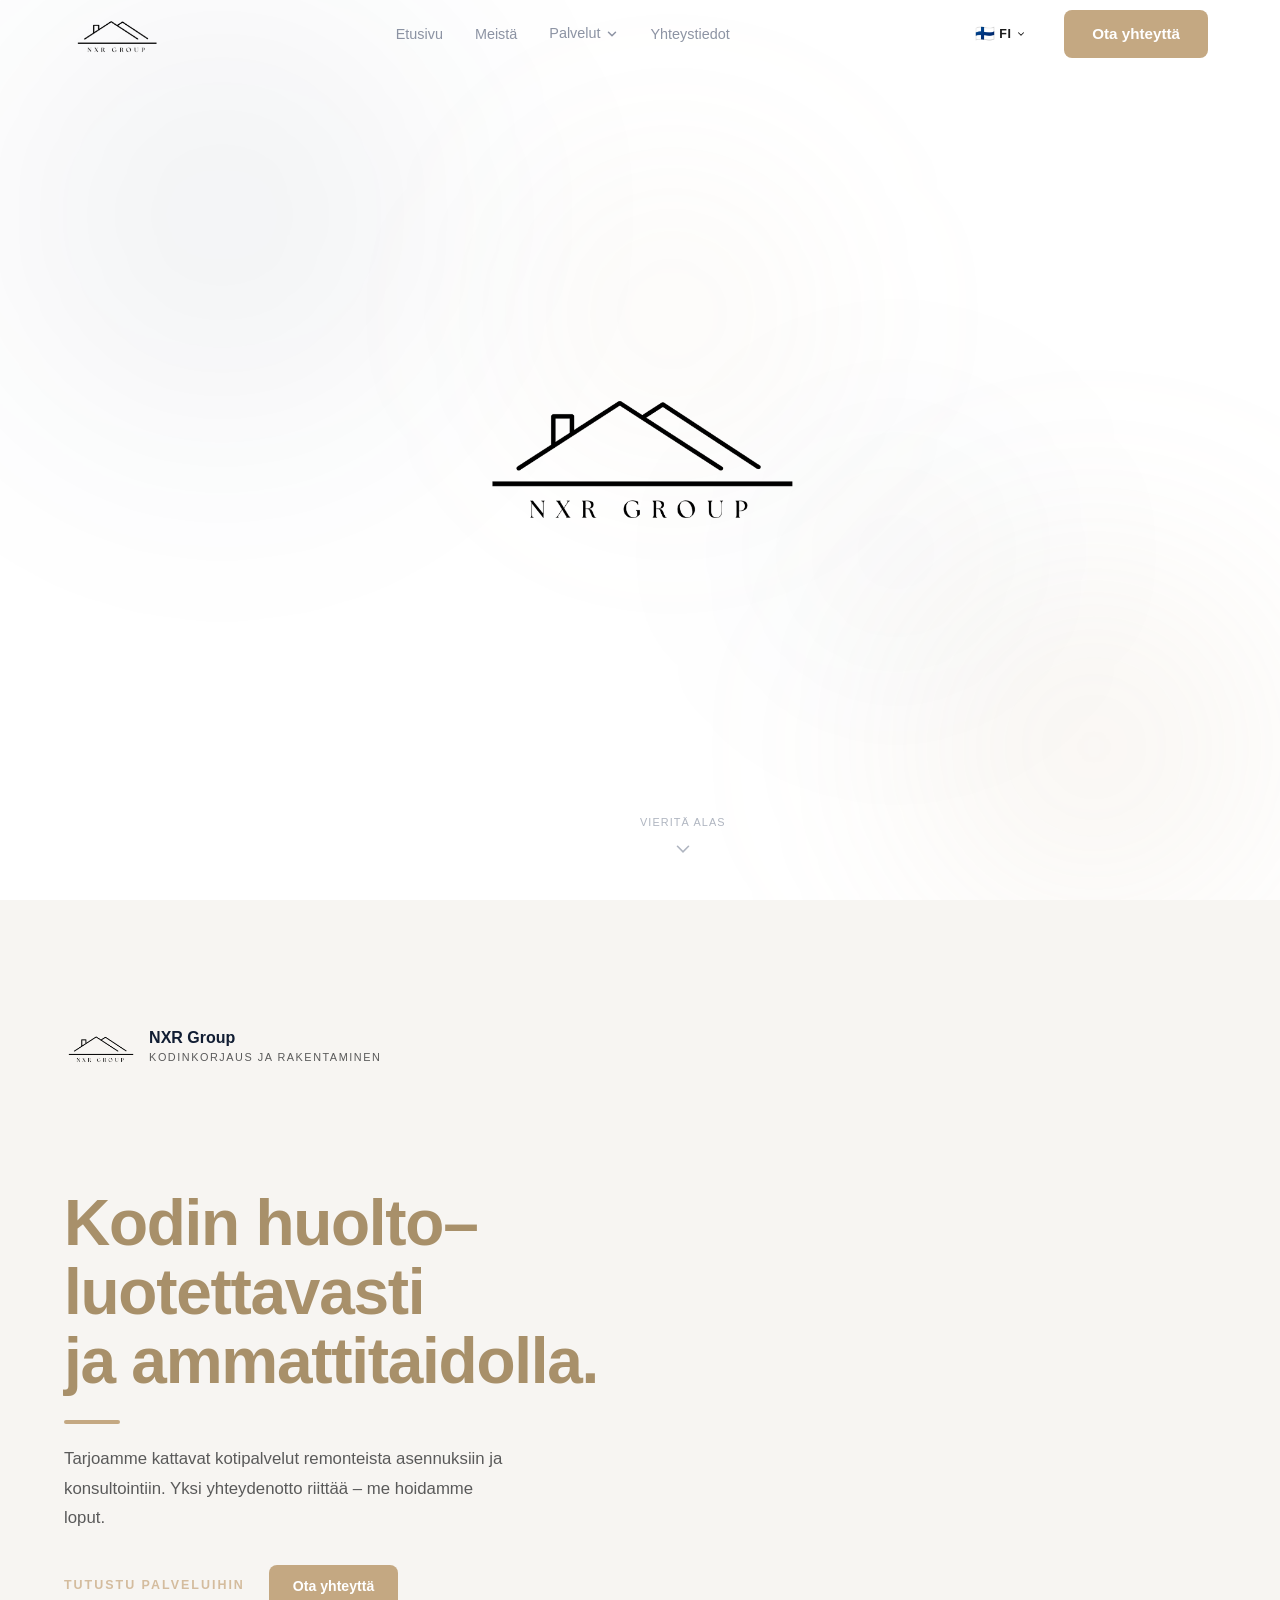
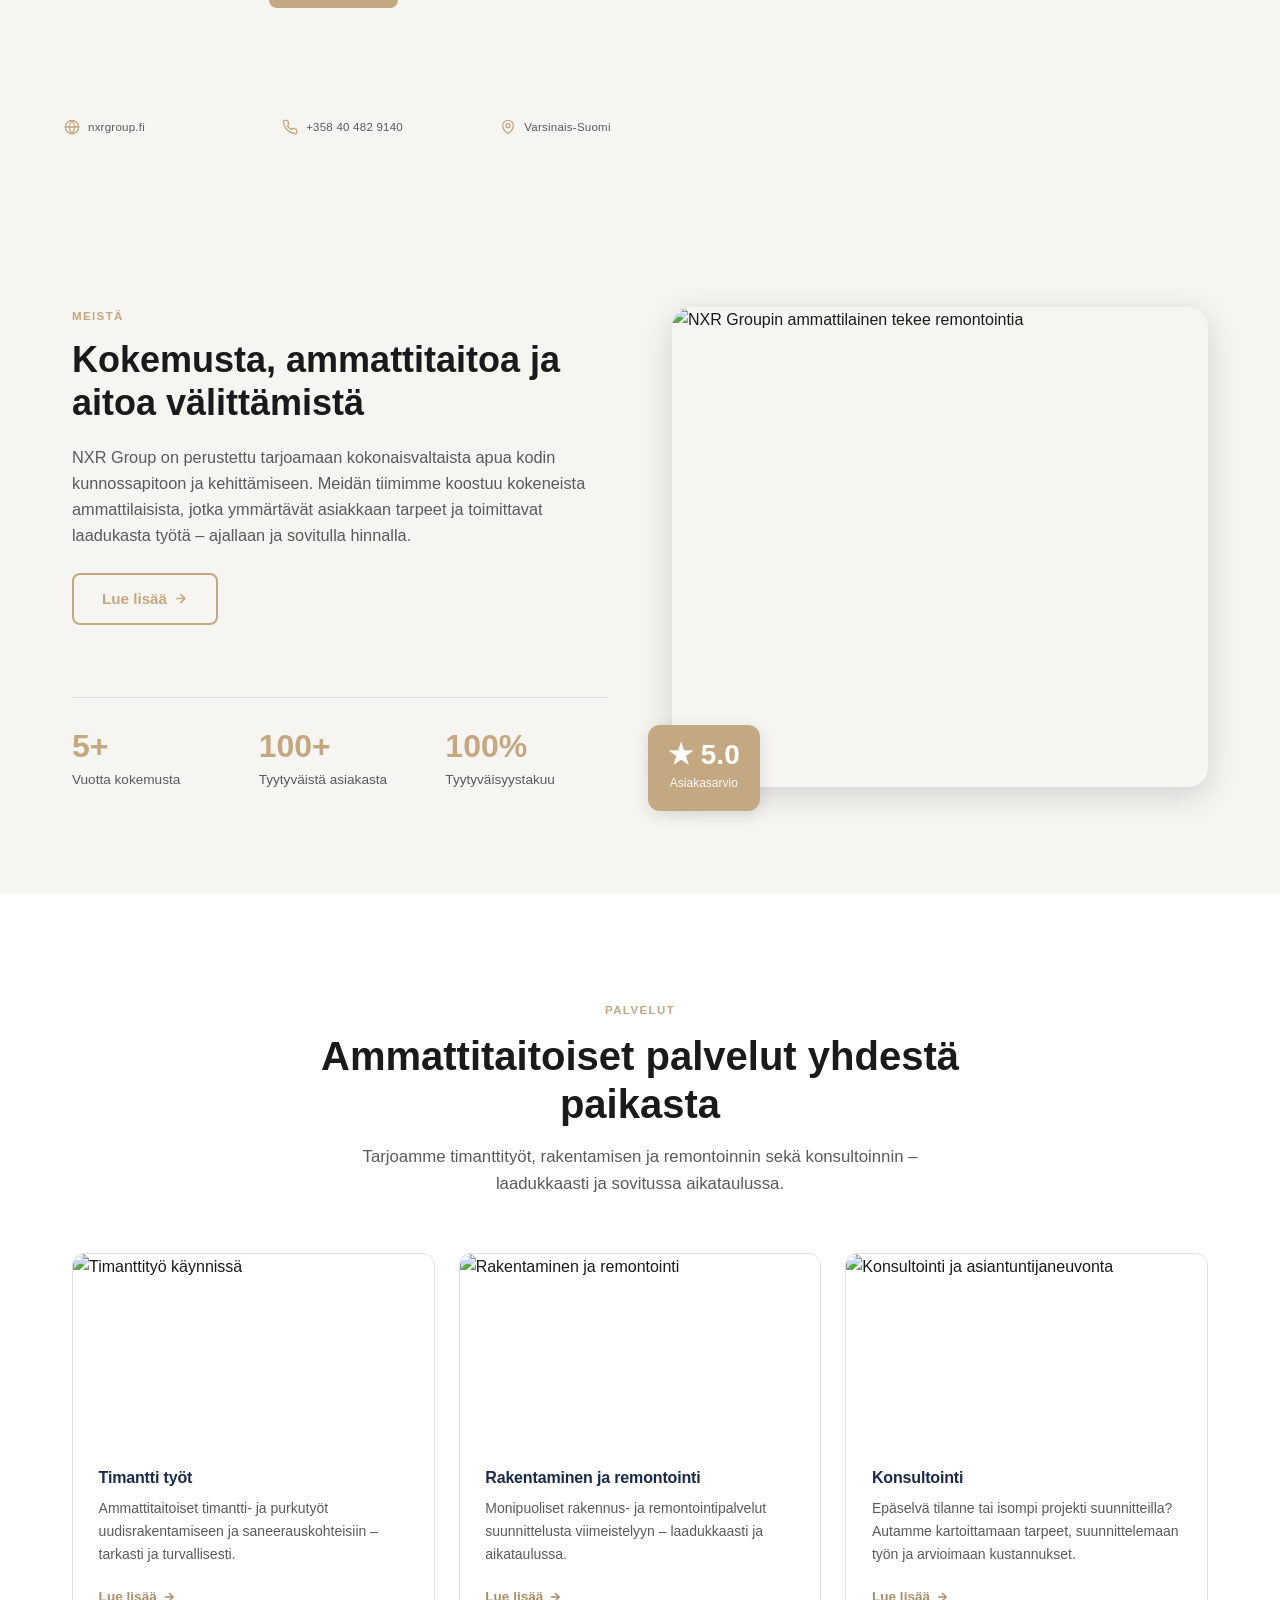
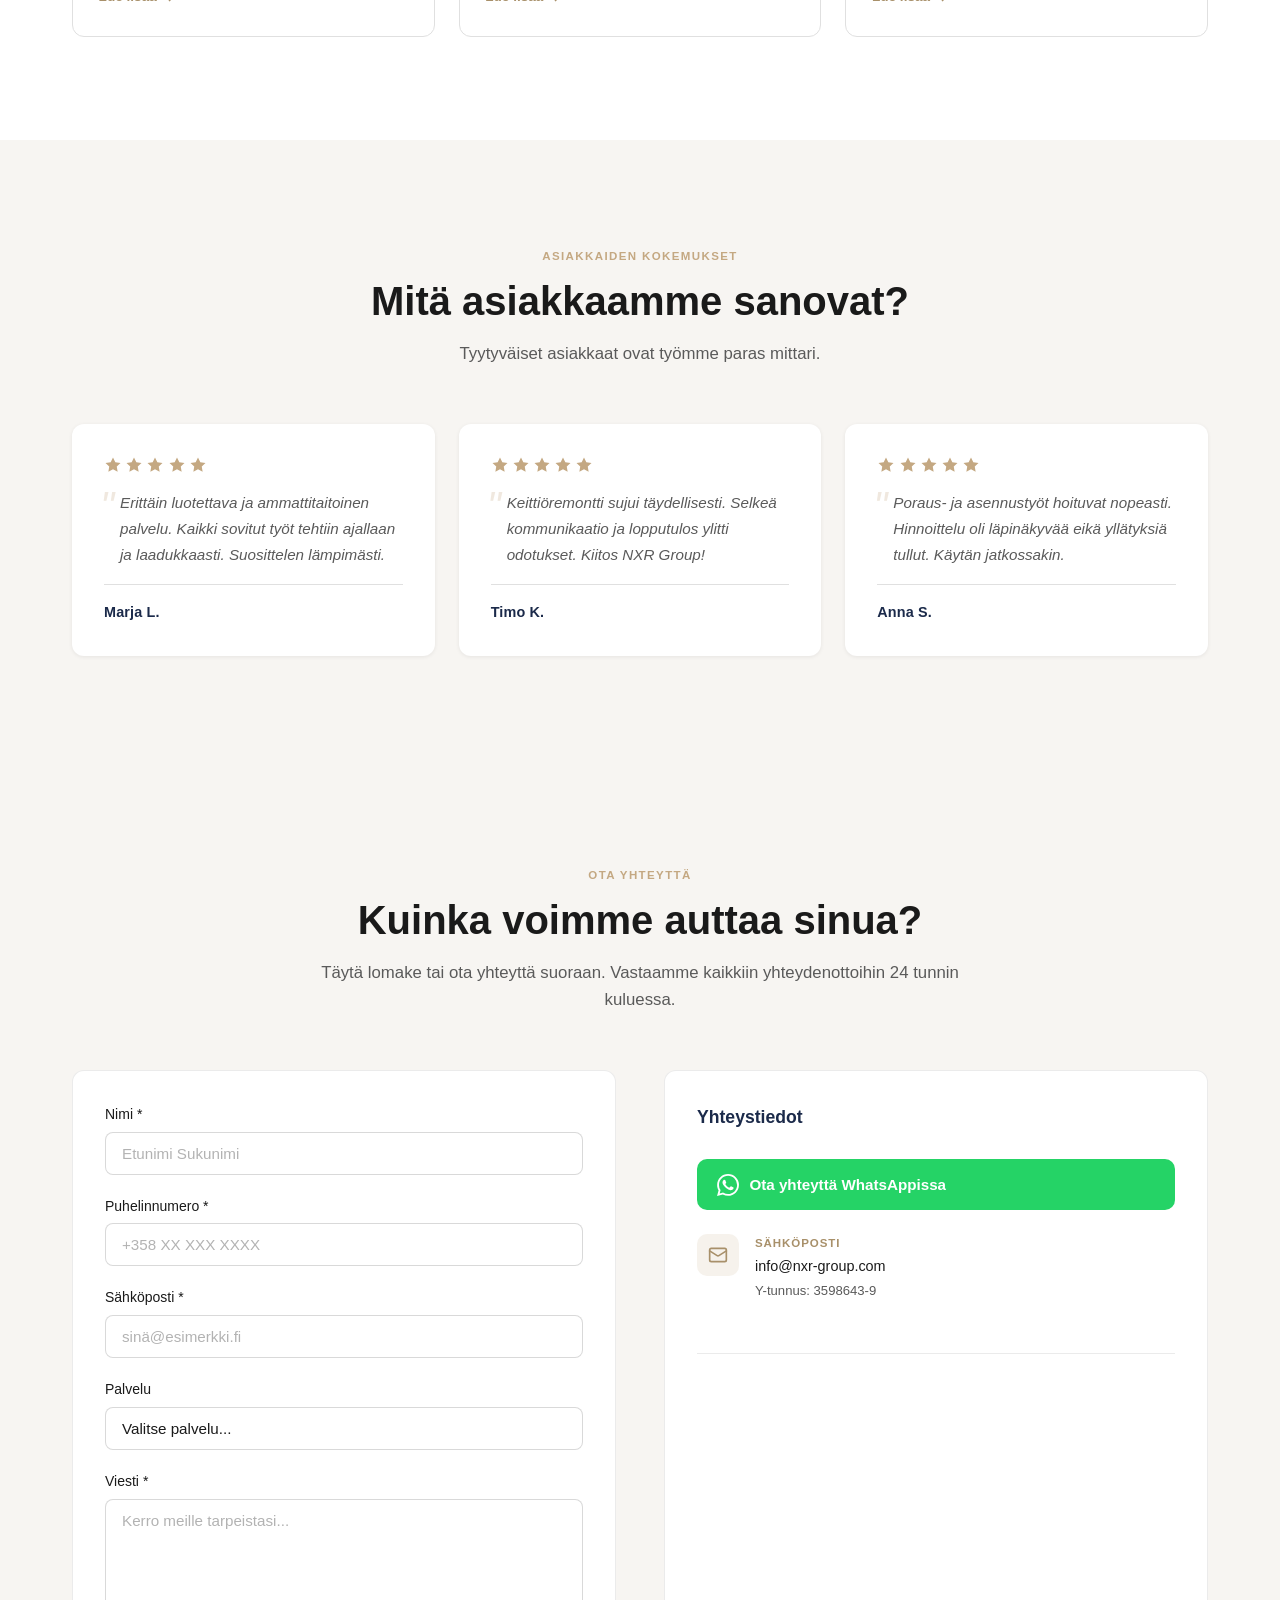
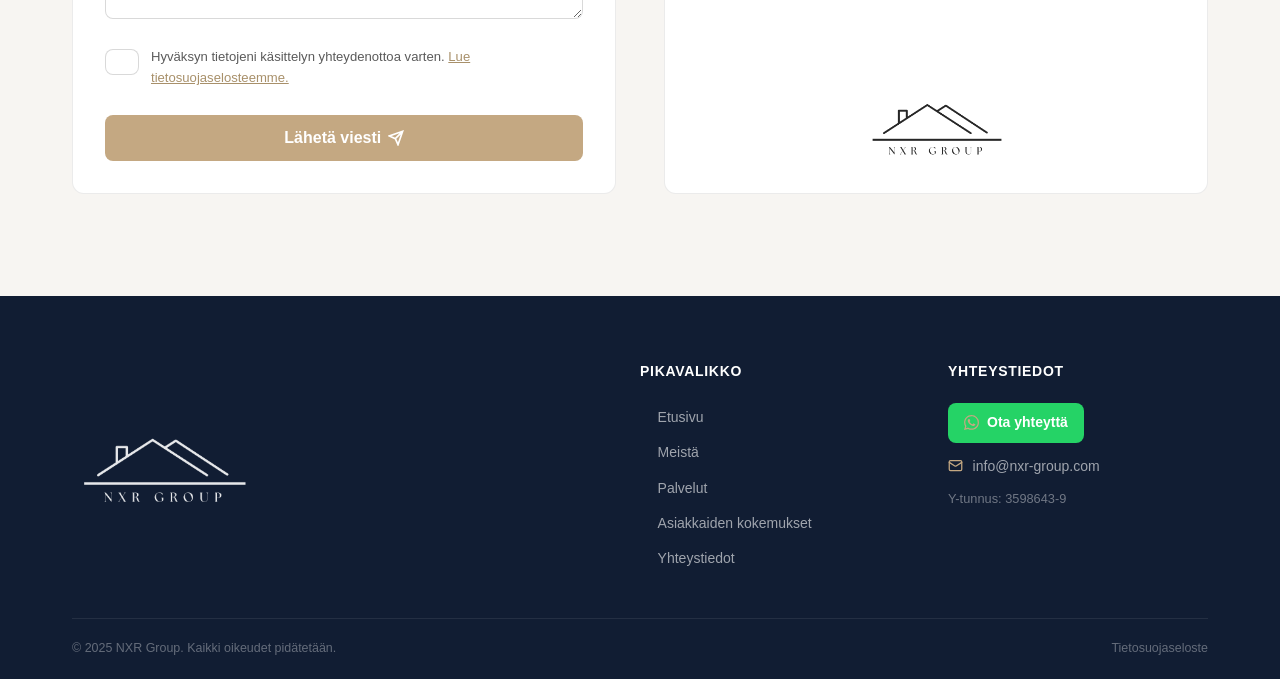
==== commit 5fde4bc2: "Add files via upload" ====
--- a/index.html
+++ b/index.html
@@ -4,7 +4,7 @@
   <meta charset="UTF-8" />
   <meta name="viewport" content="width=device-width, initial-scale=1.0" />
   <meta name="description" content="NXR Group tarjoaa ammattitaitoisia kodinkorjaus- ja rakennuspalveluja Suomessa. Huolto, korjaukset, asennukset, remontit ja konsultointi. Ota yhteyttä tänään!" />
-  <meta name="keywords" content="kodinkorjaus, remontointi, huoltopalvelu, asennukset, rakentaminen, Helsinki, Espoo, Vantaa, Suomi" />
+  <meta name="keywords" content="kodinkorjaus, remontointi, huoltopalvelu, asennukset, rakentaminen, Varsinais-Suomi, Suomi" />
   <meta name="robots" content="index, follow" />
   <!-- Open Graph -->
   <meta property="og:title" content="NXR Group – Kodinkorjaus ja Remontointi" />
@@ -21,10 +21,10 @@
     "address": {
       "@type": "PostalAddress",
       "addressCountry": "FI",
-      "addressLocality": "Helsinki"
+      "addressLocality": "Varsinais-Suomi"
     },
-    "telephone": "+358-XX-XXX-XXXX",
-    "email": "info@nxrgroup.fi",
+    "telephone": "+358-40-482-9140",
+    "email": "info@nxr-group.com",
     "openingHours": "Mo-Fr 08:00-17:00",
     "areaServed": "Finland"
   }
@@ -36,11 +36,88 @@
   <link href="https://fonts.googleapis.com/css2?family=Inter:wght@400;500;600&family=Poppins:wght@600;700&display=swap" rel="stylesheet" />
   <!-- Stylesheet -->
   <link rel="stylesheet" href="styles.css" />
+  <style>
+    .lang-dropdown-wrapper {
+      position: relative;
+      flex-shrink: 0;
+    }
+    .lang-toggle {
+      display: flex;
+      align-items: center;
+      gap: 0.25rem;
+      background: transparent;
+      border: 1.5px solid rgba(255,255,255,0.35);
+      border-radius: 6px;
+      color: inherit;
+      cursor: pointer;
+      font-family: inherit;
+      font-size: 0.78rem;
+      font-weight: 600;
+      letter-spacing: 0.05em;
+      padding: 0.3rem 0.6rem;
+      transition: border-color 0.2s, background 0.2s;
+    }
+    .lang-toggle:hover {
+      background: rgba(255,255,255,0.08);
+      border-color: rgba(255,255,255,0.6);
+    }
+    .navbar--scrolled .lang-toggle,
+    .navbar.scrolled .lang-toggle {
+      border-color: rgba(0,0,0,0.2);
+      color: inherit;
+    }
+    .lang-toggle__flag {
+      font-size: 1rem;
+      line-height: 1;
+    }
+    /* Dropdown menu */
+    .lang-dropdown {
+      display: none;
+      position: absolute;
+      top: calc(100% + 6px);
+      right: 0;
+      background: #fff;
+      border: 1px solid rgba(0,0,0,0.1);
+      border-radius: 8px;
+      box-shadow: 0 8px 24px rgba(0,0,0,0.12);
+      list-style: none;
+      margin: 0;
+      padding: 0.3rem 0;
+      min-width: 130px;
+      z-index: 9999;
+    }
+    .lang-dropdown.open {
+      display: block;
+    }
+    .lang-option {
+      display: flex;
+      align-items: center;
+      gap: 0.5rem;
+      width: 100%;
+      background: none;
+      border: none;
+      color: #1a1a2e;
+      cursor: pointer;
+      font-family: inherit;
+      font-size: 0.85rem;
+      font-weight: 500;
+      padding: 0.5rem 1rem;
+      text-align: left;
+      transition: background 0.15s;
+    }
+    .lang-option:hover {
+      background: rgba(0,0,0,0.05);
+    }
+    .lang-option--active {
+      font-weight: 700;
+      color: #c4a882;
+    }
+  </style>
 </head>
 <body>
 
   <!-- Skip to main content (accessibility) -->
-  <a href="#etusivu" class="skip-link">Siirry pääsisältöön</a>
+  <a href="#etusivu" class="skip-link" data-i18n="skip-link">Siirry pääsisältöön</a>
 
   <!-- =============================================
        NAVBAR
@@ -56,24 +133,38 @@
 
         <!-- Desktop Nav Links -->
         <ul class="navbar__links" role="list">
-          <li><a href="#etusivu">Etusivu</a></li>
-          <li><a href="meista.html">Meistä</a></li>
+          <li><a href="#etusivu" data-i18n="nav.home">Etusivu</a></li>
+          <li><a href="meista.html" data-i18n="nav.about">Meistä</a></li>
           <li class="navbar__has-dropdown">
             <a href="#palvelut" class="navbar__dropdown-toggle">
-              Palvelut
+              <span data-i18n="nav.services">Palvelut</span>
               <svg width="14" height="14" viewBox="0 0 24 24" fill="none" stroke="currentColor" stroke-width="2.5" stroke-linecap="round" stroke-linejoin="round" aria-hidden="true"><polyline points="6 9 12 15 18 9"/></svg>
             </a>
             <ul class="navbar__dropdown-menu" role="menu">
-              <li><a href="timantti-tyot.html" role="menuitem">Timantti työt</a></li>
-              <li><a href="rakentaminen-remontointi.html" role="menuitem">Rakentaminen ja remontointi</a></li>
-              <li><a href="konsultointi.html" role="menuitem">Konsultointi</a></li>
+              <li><a href="timantti-tyot.html" role="menuitem" data-i18n="nav.diamond">Timantti työt</a></li>
+              <li><a href="rakentaminen-remontointi.html" role="menuitem" data-i18n="nav.construction">Rakentaminen ja remontointi</a></li>
+              <li><a href="konsultointi.html" role="menuitem" data-i18n="nav.consulting">Konsultointi</a></li>
             </ul>
           </li>
-          <li><a href="yhteystiedot.html">Yhteystiedot</a></li>
+          <li><a href="yhteystiedot.html" data-i18n="nav.contact">Yhteystiedot</a></li>
         </ul>
 
-        <!-- CTA -->
-        <a href="https://wa.me/358404829140" target="_blank" rel="noopener noreferrer" class="btn btn-primary navbar__cta" aria-label="Ota yhteyttä WhatsAppin kautta">Ota yhteyttä</a>
+        <!-- Language dropdown + CTA -->
+        <div style="display:flex;align-items:center;gap:0.75rem;">
+          <div class="lang-dropdown-wrapper">
+            <button class="lang-toggle" id="lang-toggle" aria-label="Switch language" aria-expanded="false" aria-haspopup="listbox">
+              <span class="lang-toggle__flag" id="lang-flag">🇫🇮</span>
+              <span id="lang-label">FI</span>
+              <svg width="10" height="10" viewBox="0 0 24 24" fill="none" stroke="currentColor" stroke-width="2.5" stroke-linecap="round" stroke-linejoin="round" aria-hidden="true"><polyline points="6 9 12 15 18 9"/></svg>
+            </button>
+            <ul class="lang-dropdown" id="lang-dropdown" role="listbox" aria-label="Select language">
+              <li><button class="lang-option" data-lang="fi" role="option">🇫🇮 <span>Suomi</span></button></li>
+              <li><button class="lang-option" data-lang="en" role="option">🇬🇧 <span>English</span></button></li>
+              <li><button class="lang-option" data-lang="sv" role="option">🇸🇪 <span>Svenska</span></button></li>
+            </ul>
+          </div>
+          <a href="https://wa.me/358404829140" target="_blank" rel="noopener noreferrer" class="btn btn-primary navbar__cta" data-i18n-aria="nav.cta-aria" data-i18n="nav.cta">Ota yhteyttä</a>
+        </div>
 
         <!-- Hamburger (mobile) -->
         <button class="navbar__hamburger" id="hamburger" aria-label="Avaa valikko" aria-expanded="false" aria-controls="mobile-menu">
@@ -86,14 +177,14 @@
       <!-- Mobile Menu -->
       <div class="navbar__mobile" id="mobile-menu" role="menu" aria-label="Mobiilinavigaatio">
         <div class="container">
-          <a href="#etusivu" role="menuitem">Etusivu</a>
-          <a href="meista.html" role="menuitem">Meistä</a>
-          <a href="#palvelut" role="menuitem">Palvelut</a>
-          <a href="timantti-tyot.html" role="menuitem" class="navbar__mobile-subitem">Timantti työt</a>
-          <a href="rakentaminen-remontointi.html" role="menuitem" class="navbar__mobile-subitem">Rakentaminen ja remontointi</a>
-          <a href="konsultointi.html" role="menuitem" class="navbar__mobile-subitem">Konsultointi</a>
-          <a href="yhteystiedot.html" role="menuitem">Yhteystiedot</a>
-          <a href="https://wa.me/358404829140" target="_blank" rel="noopener noreferrer" class="btn btn-primary" role="menuitem" aria-label="Ota yhteyttä WhatsAppin kautta">Ota yhteyttä</a>
+          <a href="#etusivu" role="menuitem" data-i18n="nav.home">Etusivu</a>
+          <a href="meista.html" role="menuitem" data-i18n="nav.about">Meistä</a>
+          <a href="#palvelut" role="menuitem" data-i18n="nav.services">Palvelut</a>
+          <a href="timantti-tyot.html" role="menuitem" class="navbar__mobile-subitem" data-i18n="nav.diamond">Timantti työt</a>
+          <a href="rakentaminen-remontointi.html" role="menuitem" class="navbar__mobile-subitem" data-i18n="nav.construction">Rakentaminen ja remontointi</a>
+          <a href="konsultointi.html" role="menuitem" class="navbar__mobile-subitem" data-i18n="nav.consulting">Konsultointi</a>
+          <a href="yhteystiedot.html" role="menuitem" data-i18n="nav.contact">Yhteystiedot</a>
+          <a href="https://wa.me/358404829140" target="_blank" rel="noopener noreferrer" class="btn btn-primary" role="menuitem" data-i18n="nav.cta">Ota yhteyttä</a>
         </div>
       </div>
     </nav>
@@ -118,7 +209,7 @@
 
       <!-- Scroll cue -->
       <a href="#etusivu" class="intro__scroll" aria-label="Vieritä alas">
-        <span>Vieritä alas</span>
+        <span data-i18n="intro.scroll">Vieritä alas</span>
         <svg width="22" height="22" viewBox="0 0 24 24" fill="none" stroke="currentColor" stroke-width="1.75" stroke-linecap="round" aria-hidden="true">
           <path d="M6 9l6 6 6-6"/>
         </svg>
@@ -138,23 +229,26 @@
           <img src="logo.png" alt="NXR Group" />
           <div>
             <p class="hero__brand-name">NXR Group</p>
-            <p class="hero__brand-slogan">Kodinkorjaus ja rakentaminen</p>
+            <p class="hero__brand-slogan" data-i18n="hero.slogan">Kodinkorjaus ja rakentaminen</p>
           </div>
         </div>
 
         <!-- Main content -->
         <div class="hero__main">
           <h1 class="hero__title">
-            Kodin huolto–<br>
-            <span>luotettavasti</span><br>
-            ja ammattitaidolla.
+            <span data-i18n="hero.title1">Kodin huolto–</span><br>
+            <span data-i18n="hero.title2">luotettavasti</span><br>
+            <span data-i18n="hero.title3">ja ammattitaidolla.</span>
           </h1>
           <div class="hero__rule" aria-hidden="true"></div>
-          <p class="hero__subtitle">
+          <p class="hero__subtitle" data-i18n="hero.subtitle">
             Tarjoamme kattavat kotipalvelut remonteista asennuksiin ja konsultointiin.
             Yksi yhteydenotto riittää – me hoidamme loput.
           </p>
-          <a href="#palvelut" class="hero__cta">Tutustu palveluihin</a>
+          <div class="hero__cta-group">
+            <a href="#palvelut" class="hero__cta" data-i18n="hero.explore">Tutustu palveluihin</a>
+            <a href="#yhteystiedot" class="btn btn-primary hero__cta-btn" data-i18n="nav.cta">Ota yhteyttä</a>
+          </div>
         </div>
 
         <!-- Contact footer -->
@@ -179,7 +273,7 @@
                 <path d="M20 10c0 6-8 12-8 12s-8-6-8-12a8 8 0 0 1 16 0Z"></path>
                 <circle cx="12" cy="10" r="3"></circle>
               </svg>
-              <span>Helsinki, Suomi</span>
+              <span>Varsinais-Suomi</span>
             </div>
           </div>
         </footer>
@@ -205,9 +299,9 @@
 
           <!-- Text column -->
           <div class="reveal">
-            <span class="section-label">Meistä</span>
-            <h2 class="about__title">Kokemusta, ammattitaitoa ja aitoa välittämistä</h2>
-            <p class="about__body">
+            <span class="section-label" data-i18n="about.label">Meistä</span>
+            <h2 class="about__title" data-i18n="about.title">Kokemusta, ammattitaitoa ja aitoa välittämistä</h2>
+            <p class="about__body" data-i18n="about.body">
               NXR Group on perustettu tarjoamaan kokonaisvaltaista apua kodin kunnossapitoon
               ja kehittämiseen. Meidän tiimimme koostuu kokeneista ammattilaisista, jotka
               ymmärtävät asiakkaan tarpeet ja toimittavat laadukasta työtä – ajallaan ja
@@ -215,7 +309,7 @@
             </p>
 
             <a href="meista.html" class="btn btn-amber-outline" style="margin-bottom: 2rem; margin-top: 0.5rem;">
-              Lue lisää
+              <span data-i18n="read-more">Lue lisää</span>
               <svg width="15" height="15" viewBox="0 0 24 24" fill="none" stroke="currentColor" stroke-width="2.5" aria-hidden="true"><path d="M5 12h14M12 5l7 7-7 7"/></svg>
             </a>
 
@@ -223,15 +317,15 @@
             <div class="about__stats">
               <div>
                 <span class="stat__number">5+</span>
-                <span class="stat__label">Vuotta kokemusta</span>
+                <span class="stat__label" data-i18n="about.stat1">Vuotta kokemusta</span>
               </div>
               <div>
                 <span class="stat__number">100+</span>
-                <span class="stat__label">Tyytyväistä asiakasta</span>
+                <span class="stat__label" data-i18n="about.stat2">Tyytyväistä asiakasta</span>
               </div>
               <div>
                 <span class="stat__number">100%</span>
-                <span class="stat__label">Tyytyväisyystakuu</span>
+                <span class="stat__label" data-i18n="about.stat3">Tyytyväisyystakuu</span>
               </div>
             </div>
           </div>
@@ -245,7 +339,7 @@
             />
             <div class="about__image-badge">
               <span class="badge-num">★ 5.0</span>
-              <span class="badge-text">Asiakasarvio</span>
+              <span class="badge-text" data-i18n="about.badge">Asiakasarvio</span>
             </div>
           </div>
 
@@ -260,9 +354,9 @@
       <div class="container">
 
         <div class="section-header reveal">
-          <span class="section-label">PALVELUT</span>
-          <h2>Ammattitaitoiset palvelut yhdestä paikasta</h2>
-          <p>Tarjoamme timanttityöt, rakentamisen ja remontoinnin sekä konsultoinnin – laadukkaasti ja sovitussa aikataulussa.</p>
+          <span class="section-label" data-i18n="services.label">PALVELUT</span>
+          <h2 data-i18n="services.title">Ammattitaitoiset palvelut yhdestä paikasta</h2>
+          <p data-i18n="services.subtitle">Tarjoamme timanttityöt, rakentamisen ja remontoinnin sekä konsultoinnin – laadukkaasti ja sovitussa aikataulussa.</p>
         </div>
 
         <div class="services__grid">
@@ -276,12 +370,12 @@
               loading="lazy"
             />
             <div class="service-card__body">
-              <h3 class="service-card__title">Timantti työt</h3>
-              <p class="service-card__desc">
+              <h3 class="service-card__title" data-i18n="nav.diamond">Timantti työt</h3>
+              <p class="service-card__desc" data-i18n="services.diamond.desc">
                 Ammattitaitoiset timantti- ja purkutyöt uudisrakentamiseen ja saneerauskohteisiin – tarkasti ja turvallisesti.
               </p>
               <a href="timantti-tyot.html" class="service-card__link">
-                Lue lisää
+                <span data-i18n="read-more">Lue lisää</span>
                 <svg width="14" height="14" viewBox="0 0 24 24" fill="none" stroke="currentColor" stroke-width="2.5" aria-hidden="true"><path d="M5 12h14M12 5l7 7-7 7"/></svg>
               </a>
             </div>
@@ -296,12 +390,12 @@
               loading="lazy"
             />
             <div class="service-card__body">
-              <h3 class="service-card__title">Rakentaminen ja remontointi</h3>
-              <p class="service-card__desc">
+              <h3 class="service-card__title" data-i18n="nav.construction">Rakentaminen ja remontointi</h3>
+              <p class="service-card__desc" data-i18n="services.construction.desc">
                 Monipuoliset rakennus- ja remontointipalvelut suunnittelusta viimeistelyyn – laadukkaasti ja aikataulussa.
               </p>
               <a href="rakentaminen-remontointi.html" class="service-card__link">
-                Lue lisää
+                <span data-i18n="read-more">Lue lisää</span>
                 <svg width="14" height="14" viewBox="0 0 24 24" fill="none" stroke="currentColor" stroke-width="2.5" aria-hidden="true"><path d="M5 12h14M12 5l7 7-7 7"/></svg>
               </a>
             </div>
@@ -316,13 +410,13 @@
               loading="lazy"
             />
             <div class="service-card__body">
-              <h3 class="service-card__title">Konsultointi</h3>
-              <p class="service-card__desc">
+              <h3 class="service-card__title" data-i18n="nav.consulting">Konsultointi</h3>
+              <p class="service-card__desc" data-i18n="services.consulting.desc">
                 Epäselvä tilanne tai isompi projekti suunnitteilla? Autamme kartoittamaan tarpeet,
                 suunnittelemaan työn ja arvioimaan kustannukset.
               </p>
               <a href="konsultointi.html" class="service-card__link">
-                Lue lisää
+                <span data-i18n="read-more">Lue lisää</span>
                 <svg width="14" height="14" viewBox="0 0 24 24" fill="none" stroke="currentColor" stroke-width="2.5" aria-hidden="true"><path d="M5 12h14M12 5l7 7-7 7"/></svg>
               </a>
             </div>
@@ -339,9 +433,9 @@
       <div class="container">
 
         <div class="section-header reveal">
-          <span class="section-label">Asiakkaiden kokemukset</span>
-          <h2>Mitä asiakkaamme sanovat?</h2>
-          <p>Tyytyväiset asiakkaat ovat työmme paras mittari.</p>
+          <span class="section-label" data-i18n="testimonials.label">Asiakkaiden kokemukset</span>
+          <h2 data-i18n="testimonials.title">Mitä asiakkaamme sanovat?</h2>
+          <p data-i18n="testimonials.subtitle">Tyytyväiset asiakkaat ovat työmme paras mittari.</p>
         </div>
 
         <div class="testimonials__grid">
@@ -355,7 +449,7 @@
               <svg viewBox="0 0 24 24" aria-hidden="true"><polygon points="12 2 15.09 8.26 22 9.27 17 14.14 18.18 21.02 12 17.77 5.82 21.02 7 14.14 2 9.27 8.91 8.26 12 2"/></svg>
               <svg viewBox="0 0 24 24" aria-hidden="true"><polygon points="12 2 15.09 8.26 22 9.27 17 14.14 18.18 21.02 12 17.77 5.82 21.02 7 14.14 2 9.27 8.91 8.26 12 2"/></svg>
             </div>
-            <p class="testimonial-card__quote">
+            <p class="testimonial-card__quote" data-i18n="testimonial1.quote">
               Erittäin luotettava ja ammattitaitoinen palvelu. Kaikki sovitut työt tehtiin
               ajallaan ja laadukkaasti. Suosittelen lämpimästi.
             </p>
@@ -374,7 +468,7 @@
               <svg viewBox="0 0 24 24" aria-hidden="true"><polygon points="12 2 15.09 8.26 22 9.27 17 14.14 18.18 21.02 12 17.77 5.82 21.02 7 14.14 2 9.27 8.91 8.26 12 2"/></svg>
               <svg viewBox="0 0 24 24" aria-hidden="true"><polygon points="12 2 15.09 8.26 22 9.27 17 14.14 18.18 21.02 12 17.77 5.82 21.02 7 14.14 2 9.27 8.91 8.26 12 2"/></svg>
             </div>
-            <p class="testimonial-card__quote">
+            <p class="testimonial-card__quote" data-i18n="testimonial2.quote">
               Keittiöremontti sujui täydellisesti. Selkeä kommunikaatio ja lopputulos ylitti
               odotukset. Kiitos NXR Group!
             </p>
@@ -393,7 +487,7 @@
               <svg viewBox="0 0 24 24" aria-hidden="true"><polygon points="12 2 15.09 8.26 22 9.27 17 14.14 18.18 21.02 12 17.77 5.82 21.02 7 14.14 2 9.27 8.91 8.26 12 2"/></svg>
               <svg viewBox="0 0 24 24" aria-hidden="true"><polygon points="12 2 15.09 8.26 22 9.27 17 14.14 18.18 21.02 12 17.77 5.82 21.02 7 14.14 2 9.27 8.91 8.26 12 2"/></svg>
             </div>
-            <p class="testimonial-card__quote">
+            <p class="testimonial-card__quote" data-i18n="testimonial3.quote">
               Poraus- ja asennustyöt hoituvat nopeasti. Hinnoittelu oli läpinäkyvää eikä
               yllätyksiä tullut. Käytän jatkossakin.
             </p>
@@ -414,9 +508,9 @@
       <div class="container">
 
         <div class="section-header reveal">
-          <span class="section-label">Ota yhteyttä</span>
-          <h2>Kuinka voimme auttaa sinua?</h2>
-          <p>Täytä lomake tai ota yhteyttä suoraan. Vastaamme kaikkiin yhteydenottoihin 24 tunnin kuluessa.</p>
+          <span class="section-label" data-i18n="contact.label">Ota yhteyttä</span>
+          <h2 data-i18n="contact.title">Kuinka voimme auttaa sinua?</h2>
+          <p data-i18n="contact.subtitle">Täytä lomake tai ota yhteyttä suoraan. Vastaamme kaikkiin yhteydenottoihin 24 tunnin kuluessa.</p>
         </div>
 
         <div class="contact__grid">
@@ -426,57 +520,56 @@
             <form id="contact-form" novalidate aria-label="Yhteydenottolomake">
 
               <div class="form-group" id="group-nimi">
-                <label for="nimi">Nimi <span aria-hidden="true">*</span></label>
-                <input type="text" id="nimi" name="nimi" placeholder="Etunimi Sukunimi" autocomplete="name" aria-required="true" />
-                <span class="form-error" id="error-nimi" role="alert">Kirjoita nimesi.</span>
+                <label for="nimi"><span data-i18n="form.name">Nimi</span> <span aria-hidden="true">*</span></label>
+                <input type="text" id="nimi" name="nimi" placeholder="Etunimi Sukunimi" autocomplete="name" aria-required="true" data-i18n-placeholder="form.name-placeholder" />
+                <span class="form-error" id="error-nimi" role="alert" data-i18n="form.name-error">Kirjoita nimesi.</span>
               </div>
 
               <div class="form-group" id="group-puhelin">
-                <label for="puhelin">Puhelinnumero <span aria-hidden="true">*</span></label>
+                <label for="puhelin"><span data-i18n="form.phone">Puhelinnumero</span> <span aria-hidden="true">*</span></label>
                 <input type="tel" id="puhelin" name="puhelin" placeholder="+358 XX XXX XXXX" autocomplete="tel" aria-required="true" />
-                <span class="form-error" id="error-puhelin" role="alert">Kirjoita puhelinnumerosi.</span>
               </div>
 
               <div class="form-group" id="group-email">
-                <label for="email">Sähköposti <span aria-hidden="true">*</span></label>
-                <input type="email" id="email" name="email" placeholder="sinä@esimerkki.fi" autocomplete="email" aria-required="true" />
-                <span class="form-error" id="error-email" role="alert">Kirjoita kelvollinen sähköpostiosoite.</span>
+                <label for="email"><span data-i18n="form.email">Sähköposti</span> <span aria-hidden="true">*</span></label>
+                <input type="email" id="email" name="email" placeholder="sinä@esimerkki.fi" autocomplete="email" aria-required="true" data-i18n-placeholder="form.email-placeholder" />
+                <span class="form-error" id="error-email" role="alert" data-i18n="form.email-error">Kirjoita kelvollinen sähköpostiosoite.</span>
               </div>
 
               <div class="form-group" id="group-palvelu">
-                <label for="palvelu">Palvelu</label>
+                <label for="palvelu"><span data-i18n="form.service">Palvelu</span></label>
                 <select id="palvelu" name="palvelu" aria-label="Valitse palvelu">
-                  <option value="">Valitse palvelu...</option>
-                  <option value="huolto">Kodin huolto ja korjaukset</option>
-                  <option value="poraukset">Poraukset ja asennukset</option>
-                  <option value="vaihdot">Vaihdot ja korjaukset</option>
-                  <option value="rakentaminen">Rakentaminen ja pieniremontit</option>
-                  <option value="konsultointi">Konsultointi</option>
-                  <option value="muu">Muu</option>
+                  <option value="" data-i18n="form.service-placeholder">Valitse palvelu...</option>
+                  <option value="huolto" data-i18n="service.opt1">Kodin huolto ja korjaukset</option>
+                  <option value="poraukset" data-i18n="service.opt2">Poraukset ja asennukset</option>
+                  <option value="vaihdot" data-i18n="service.opt3">Vaihdot ja korjaukset</option>
+                  <option value="rakentaminen" data-i18n="service.opt4">Rakentaminen ja pieniremontit</option>
+                  <option value="konsultointi" data-i18n="service.opt5">Konsultointi</option>
+                  <option value="muu" data-i18n="service.opt6">Muu</option>
                 </select>
               </div>
 
               <div class="form-group" id="group-viesti">
-                <label for="viesti">Viesti <span aria-hidden="true">*</span></label>
-                <textarea id="viesti" name="viesti" rows="4" placeholder="Kerro meille tarpeistasi..." aria-required="true"></textarea>
-                <span class="form-error" id="error-viesti" role="alert">Kirjoita viestisi.</span>
+                <label for="viesti"><span data-i18n="form.message">Viesti</span> <span aria-hidden="true">*</span></label>
+                <textarea id="viesti" name="viesti" rows="4" placeholder="Kerro meille tarpeistasi..." aria-required="true" data-i18n-placeholder="form.message-placeholder"></textarea>
+                <span class="form-error" id="error-viesti" role="alert" data-i18n="form.message-error">Kirjoita viestisi.</span>
               </div>
 
               <div class="form-group form-group--checkbox" id="group-gdpr">
                 <input type="checkbox" id="gdpr" name="gdpr" aria-required="true" />
                 <label for="gdpr">
-                  Hyväksyn tietojeni käsittelyn yhteydenottoa varten.
-                  <a href="#" aria-label="Avaa tietosuojaseloste">Lue tietosuojaselosteemme.</a>
+                  <span data-i18n="form.gdpr">Hyväksyn tietojeni käsittelyn yhteydenottoa varten.</span>
+                  <a href="#" aria-label="Avaa tietosuojaseloste" data-i18n="form.privacy-link">Lue tietosuojaselosteemme.</a>
                 </label>
               </div>
-              <span class="form-error" id="error-gdpr" role="alert" style="display:none; margin-top:-0.75rem; margin-bottom:0.75rem;">Hyväksy tietosuojaseloste jatkaaksesi.</span>
-
-              <button type="submit" class="btn btn-primary" style="width:100%; justify-content:center; font-size:1rem; padding:0.875rem 2rem;">
-                Lähetä viesti
+              <span class="form-error" id="error-gdpr" role="alert" style="display:none; margin-top:-0.75rem; margin-bottom:0.75rem;" data-i18n="form.gdpr-error">Hyväksy tietosuojaseloste jatkaaksesi.</span>
+
+              <button type="submit" id="form-submit" class="btn btn-primary" style="width:100%; justify-content:center; font-size:1rem; padding:0.875rem 2rem;">
+                <span data-i18n="form.submit">Lähetä viesti</span>
                 <svg width="16" height="16" viewBox="0 0 24 24" fill="none" stroke="currentColor" stroke-width="2.5" aria-hidden="true"><path d="M22 2L11 13M22 2L15 22l-4-9-9-4 20-7z"/></svg>
               </button>
 
-              <div class="form-success" id="form-success" role="status" aria-live="polite">
+              <div class="form-success" id="form-success" role="status" aria-live="polite" data-i18n="form.success">
                 ✓ Kiitos yhteydenotostasi! Otamme sinuun yhteyttä pian.
               </div>
 
@@ -485,14 +578,14 @@
 
           <!-- Contact Info Panel -->
           <div class="contact__info reveal reveal-delay-2">
-            <p class="contact__info-title">Yhteystiedot</p>
+            <p class="contact__info-title" data-i18n="contact.info-title">Yhteystiedot</p>
 
             <!-- WhatsApp Button -->
             <a href="https://wa.me/358404829140" target="_blank" rel="noopener" class="contact__whatsapp-btn" aria-label="Ota yhteyttä WhatsAppissa">
               <svg viewBox="0 0 24 24" fill="currentColor" aria-hidden="true" width="22" height="22">
                 <path d="M17.472 14.382c-.297-.149-1.758-.867-2.03-.967-.273-.099-.471-.148-.67.15-.197.297-.767.966-.94 1.164-.173.199-.347.223-.644.075-.297-.15-1.255-.463-2.39-1.475-.883-.788-1.48-1.761-1.653-2.059-.173-.297-.018-.458.13-.606.134-.133.298-.347.446-.52.149-.174.198-.298.298-.497.099-.198.05-.371-.025-.52-.075-.149-.669-1.612-.916-2.207-.242-.579-.487-.5-.669-.51-.173-.008-.371-.01-.57-.01-.198 0-.52.074-.792.372-.272.297-1.04 1.016-1.04 2.479 0 1.462 1.065 2.875 1.213 3.074.149.198 2.096 3.2 5.077 4.487.709.306 1.262.489 1.694.625.712.227 1.36.195 1.871.118.571-.085 1.758-.719 2.006-1.413.248-.694.248-1.289.173-1.413-.074-.124-.272-.198-.57-.347m-5.421 7.403h-.004a9.87 9.87 0 0 1-5.031-1.378l-.361-.214-3.741.982.998-3.648-.235-.374a9.86 9.86 0 0 1-1.51-5.26c.001-5.45 4.436-9.884 9.888-9.884 2.64 0 5.122 1.03 6.988 2.898a9.825 9.825 0 0 1 2.893 6.994c-.003 5.45-4.437 9.884-9.885 9.884m8.413-18.297A11.815 11.815 0 0 0 12.05 0C5.495 0 .16 5.335.157 11.892c0 2.096.547 4.142 1.588 5.945L.057 24l6.305-1.654a11.882 11.882 0 0 0 5.683 1.448h.005c6.554 0 11.89-5.335 11.893-11.893a11.821 11.821 0 0 0-3.48-8.413Z"/>
               </svg>
-              Ota yhteyttä WhatsAppissa
+              <span data-i18n="contact.whatsapp">Ota yhteyttä WhatsAppissa</span>
             </a>
 
             <div class="contact__info-item">
@@ -503,7 +596,7 @@
                 </svg>
               </div>
               <div class="contact__info-text">
-                <p class="label">Sähköposti</p>
+                <p class="label" data-i18n="form.email">Sähköposti</p>
                 <p class="value"><a href="mailto:info@nxr-group.com" style="color:inherit;">info@nxr-group.com</a></p>
                 <p class="value contact__ytunnus">Y-tunnus: 3598643-9</p>
               </div>
@@ -538,26 +631,26 @@
 
         <!-- Col 2: Quick links -->
         <div>
-          <p class="footer__col-title">Pikavalikko</p>
+          <p class="footer__col-title" data-i18n="footer.quicklinks">Pikavalikko</p>
           <ul class="footer__nav-links" role="list">
-            <li><a href="#etusivu">Etusivu</a></li>
-            <li><a href="meista.html">Meistä</a></li>
-            <li><a href="#palvelut">Palvelut</a></li>
-            <li><a href="#kokemukset">Asiakkaiden kokemukset</a></li>
-            <li><a href="#yhteystiedot">Yhteystiedot</a></li>
+            <li><a href="#etusivu" data-i18n="nav.home">Etusivu</a></li>
+            <li><a href="meista.html" data-i18n="nav.about">Meistä</a></li>
+            <li><a href="#palvelut" data-i18n="nav.services">Palvelut</a></li>
+            <li><a href="#kokemukset" data-i18n="testimonials.label">Asiakkaiden kokemukset</a></li>
+            <li><a href="#yhteystiedot" data-i18n="nav.contact">Yhteystiedot</a></li>
           </ul>
         </div>
 
         <!-- Col 3: Contact -->
         <div>
-          <p class="footer__col-title">Yhteystiedot</p>
+          <p class="footer__col-title" data-i18n="nav.contact">Yhteystiedot</p>
           <div class="footer__contact-info">
             <div class="footer__contact-item">
               <a href="https://wa.me/358404829140" target="_blank" rel="noopener" class="footer__whatsapp-btn" aria-label="Ota yhteyttä WhatsAppissa">
                 <svg viewBox="0 0 24 24" fill="currentColor" aria-hidden="true" width="17" height="17">
                   <path d="M17.472 14.382c-.297-.149-1.758-.867-2.03-.967-.273-.099-.471-.148-.67.15-.197.297-.767.966-.94 1.164-.173.199-.347.223-.644.075-.297-.15-1.255-.463-2.39-1.475-.883-.788-1.48-1.761-1.653-2.059-.173-.297-.018-.458.13-.606.134-.133.298-.347.446-.52.149-.174.198-.298.298-.497.099-.198.05-.371-.025-.52-.075-.149-.669-1.612-.916-2.207-.242-.579-.487-.5-.669-.51-.173-.008-.371-.01-.57-.01-.198 0-.52.074-.792.372-.272.297-1.04 1.016-1.04 2.479 0 1.462 1.065 2.875 1.213 3.074.149.198 2.096 3.2 5.077 4.487.709.306 1.262.489 1.694.625.712.227 1.36.195 1.871.118.571-.085 1.758-.719 2.006-1.413.248-.694.248-1.289.173-1.413-.074-.124-.272-.198-.57-.347m-5.421 7.403h-.004a9.87 9.87 0 0 1-5.031-1.378l-.361-.214-3.741.982.998-3.648-.235-.374a9.86 9.86 0 0 1-1.51-5.26c.001-5.45 4.436-9.884 9.888-9.884 2.64 0 5.122 1.03 6.988 2.898a9.825 9.825 0 0 1 2.893 6.994c-.003 5.45-4.437 9.884-9.885 9.884m8.413-18.297A11.815 11.815 0 0 0 12.05 0C5.495 0 .16 5.335.157 11.892c0 2.096.547 4.142 1.588 5.945L.057 24l6.305-1.654a11.882 11.882 0 0 0 5.683 1.448h.005c6.554 0 11.89-5.335 11.893-11.893a11.821 11.821 0 0 0-3.48-8.413Z"/>
                 </svg>
-                Ota yhteyttä
+                <span data-i18n="nav.cta">Ota yhteyttä</span>
               </a>
             </div>
             <div class="footer__contact-item">
@@ -577,8 +670,8 @@
 
       <!-- Bottom bar -->
       <div class="footer__bottom">
-        <span>© 2025 NXR Group. Kaikki oikeudet pidätetään.</span>
-        <a href="#">Tietosuojaseloste</a>
+        <span data-i18n="footer.copyright">© 2025 NXR Group. Kaikki oikeudet pidätetään.</span>
+        <a href="#" data-i18n="footer.privacy">Tietosuojaseloste</a>
       </div>
     </div>
   </footer>
--- a/styles.css
+++ b/styles.css
@@ -0,0 +1,1352 @@
+/* ============================================
+   NXR Group — Global Stylesheet
+   ============================================ */
+
+/* --- CSS Custom Properties (Design Tokens) --- */
+:root {
+  --navy:        #1B2A4A;
+  --navy-light:  #243660;
+  --navy-dark:   #111D33;
+  --amber:       #C4A882;
+  --amber-light: #D4BC9E;
+  --amber-dark:  #A8906A;
+  --bg:          #F7F5F2;
+  --surface:     #FFFFFF;
+  --text-primary:   #1A1A1A;
+  --text-secondary: #5A5A5A;
+  --border:      #E0E0E0;
+
+  --font-heading: 'Helvetica Neue', Helvetica, Arial, sans-serif;
+  --font-body:    'Helvetica Neue', Helvetica, Arial, sans-serif;
+
+  --max-w: 1200px;
+  --section-py: clamp(4rem, 8vw, 7rem);
+  --radius: 12px;
+  --shadow-sm: 0 1px 4px rgba(0,0,0,0.07);
+  --shadow-md: 0 4px 16px rgba(0,0,0,0.12);
+  --shadow-lg: 0 8px 32px rgba(0,0,0,0.15);
+  --transition: 200ms ease;
+}
+
+/* --- Reset & Base --- */
+*, *::before, *::after { box-sizing: border-box; margin: 0; padding: 0; }
+
+html {
+  scroll-behavior: smooth;
+  font-size: 16px;
+}
+
+body {
+  font-family: var(--font-body);
+  color: var(--text-primary);
+  background: var(--bg);
+  line-height: 1.6;
+  -webkit-font-smoothing: antialiased;
+}
+
+img { display: block; max-width: 100%; }
+a  { text-decoration: none; color: inherit; }
+ul { list-style: none; }
+button { cursor: pointer; border: none; background: none; font-family: inherit; }
+
+h1, h2, h3, h4 {
+  font-family: var(--font-heading);
+  line-height: 1.2;
+  color: var(--text-primary);
+}
+
+/* ============================================
+   AURORA INTRO SCREEN
+   ============================================ */
+@keyframes aurora-1 {
+  0%   { transform: translate(0%, 0%) scale(1); }
+  25%  { transform: translate(20%, -20%) scale(1.2); }
+  50%  { transform: translate(-20%, 20%) scale(0.8); }
+  75%  { transform: translate(10%, -10%) scale(1.1); }
+  100% { transform: translate(0%, 0%) scale(1); }
+}
+@keyframes aurora-2 {
+  0%   { transform: translate(0%, 0%) scale(1); }
+  25%  { transform: translate(-20%, 20%) scale(1.1); }
+  50%  { transform: translate(20%, -20%) scale(0.9); }
+  75%  { transform: translate(-10%, 10%) scale(1.2); }
+  100% { transform: translate(0%, 0%) scale(1); }
+}
+@keyframes aurora-3 {
+  0%   { transform: translate(0%, 0%) scale(1.1); }
+  30%  { transform: translate(15%, 10%) scale(0.9); }
+  60%  { transform: translate(-15%, -10%) scale(1.2); }
+  100% { transform: translate(0%, 0%) scale(1.1); }
+}
+@keyframes introFadeIn {
+  from { opacity: 0; transform: translateY(22px) scale(0.97); }
+  to   { opacity: 1; transform: translateY(0) scale(1); }
+}
+@keyframes introScrollBounce {
+  0%, 100% { transform: translateX(-50%) translateY(0); }
+  50%       { transform: translateX(-50%) translateY(7px); }
+}
+
+.intro-screen {
+  position: relative;
+  height: 100vh;
+  width: 100%;
+  background: #fff;
+  display: flex;
+  align-items: center;
+  justify-content: center;
+  overflow: hidden;
+  z-index: 1;
+}
+
+/* Aurora blobs */
+.aurora__blob {
+  position: absolute;
+  border-radius: 50%;
+  pointer-events: none;
+  filter: blur(90px);
+}
+.aurora__blob--1 {
+  width: clamp(360px, 55vw, 700px);
+  height: clamp(360px, 55vw, 700px);
+  background: radial-gradient(circle, rgba(27,42,74,0.07) 0%, transparent 70%);
+  top: -15%;
+  left: -10%;
+  animation: aurora-1 22s ease-in-out infinite;
+}
+.aurora__blob--2 {
+  width: clamp(300px, 45vw, 600px);
+  height: clamp(300px, 45vw, 600px);
+  background: radial-gradient(circle, rgba(196,168,130,0.13) 0%, transparent 70%);
+  bottom: -15%;
+  right: -8%;
+  animation: aurora-2 18s ease-in-out infinite;
+}
+.aurora__blob--3 {
+  width: clamp(200px, 30vw, 400px);
+  height: clamp(200px, 30vw, 400px);
+  background: radial-gradient(circle, rgba(27,42,74,0.05) 0%, transparent 70%);
+  top: 40%;
+  right: 15%;
+  animation: aurora-3 26s ease-in-out infinite;
+}
+.aurora__blob--4 {
+  width: clamp(240px, 35vw, 500px);
+  height: clamp(240px, 35vw, 500px);
+  background: radial-gradient(circle, rgba(196,168,130,0.08) 0%, transparent 70%);
+  top: 10%;
+  right: 30%;
+  animation: aurora-2 30s ease-in-out infinite reverse;
+}
+
+/* Logo */
+.intro__content {
+  position: relative;
+  z-index: 2;
+  text-align: center;
+}
+.intro__logo {
+  width: clamp(200px, 28vw, 340px);
+  height: auto;
+  display: block;
+  animation: introFadeIn 1.1s cubic-bezier(0.22, 1, 0.36, 1) 0.35s both;
+}
+
+/* Scroll cue */
+.intro__scroll {
+  position: absolute;
+  bottom: 2.5rem;
+  left: 50%;
+  transform: translateX(-50%);
+  z-index: 2;
+  display: flex;
+  flex-direction: column;
+  align-items: center;
+  gap: 0.4rem;
+  color: rgba(27,42,74,0.35);
+  font-size: 0.68rem;
+  letter-spacing: 0.1em;
+  text-transform: uppercase;
+  text-decoration: none;
+  animation: introFadeIn 0.8s ease 1.4s both, introScrollBounce 2.2s ease 2.4s infinite;
+}
+.intro__scroll svg { display: block; }
+
+/* --- Skip Link (Accessibility) --- */
+.skip-link {
+  position: absolute;
+  top: -100px;
+  left: 1rem;
+  background: var(--amber);
+  color: #fff;
+  padding: 0.5rem 1rem;
+  border-radius: 4px;
+  font-weight: 600;
+  z-index: 9999;
+  transition: top 0.2s;
+}
+.skip-link:focus { top: 1rem; }
+
+/* --- Container --- */
+.container {
+  max-width: var(--max-w);
+  margin: 0 auto;
+  padding: 0 clamp(1rem, 4vw, 2rem);
+}
+
+/* --- Section Spacing --- */
+.section { padding: var(--section-py) 0; }
+.section--white { background: var(--surface); }
+.section--bg    { background: var(--bg); }
+.section--navy  { background: var(--navy); }
+.section--contact-light { background: var(--bg); }
+
+/* --- Section Label (small amber uppercase tag) --- */
+.section-label {
+  display: inline-block;
+  font-family: var(--font-heading);
+  font-size: 0.72rem;
+  font-weight: 600;
+  letter-spacing: 0.12em;
+  text-transform: uppercase;
+  color: var(--amber);
+  margin-bottom: 0.75rem;
+}
+
+/* --- Section Header Block --- */
+.section-header {
+  text-align: center;
+  max-width: 640px;
+  margin: 0 auto 3.5rem;
+}
+.section-header h2 {
+  font-size: clamp(1.75rem, 3.5vw, 2.5rem);
+  font-weight: 700;
+  margin-bottom: 1rem;
+}
+.section-header p {
+  color: var(--text-secondary);
+  font-size: 1.05rem;
+}
+.section-header--light h2 { color: #fff; }
+.section-header--light p  { color: #cbd5e1; }
+
+/* --- Buttons --- */
+.btn {
+  display: inline-flex;
+  align-items: center;
+  gap: 0.4rem;
+  font-family: var(--font-heading);
+  font-weight: 600;
+  font-size: 0.95rem;
+  padding: 0.75rem 1.75rem;
+  border-radius: 8px;
+  transition: transform var(--transition), box-shadow var(--transition), background var(--transition), color var(--transition);
+}
+.btn:hover  { transform: translateY(-2px); box-shadow: var(--shadow-md); }
+.btn:active { transform: translateY(0); }
+.btn:focus-visible { outline: 3px solid var(--amber); outline-offset: 3px; }
+
+.btn-primary {
+  background: var(--amber);
+  color: #fff;
+}
+.btn-primary:hover { background: var(--amber-dark); }
+
+.btn-outline-white {
+  border: 2px solid rgba(255,255,255,0.8);
+  color: #fff;
+}
+.btn-outline-white:hover { background: rgba(255,255,255,0.12); }
+
+.btn-amber-outline {
+  border: 2px solid var(--amber);
+  color: var(--amber);
+}
+.btn-amber-outline:hover { background: var(--amber); color: #fff; }
+
+/* ============================================
+   NAVBAR
+   ============================================ */
+.navbar {
+  position: fixed;
+  top: 0;
+  left: 0;
+  width: 100%;
+  z-index: 1000;
+  background: var(--surface);
+  border-bottom: 1px solid transparent;
+  transition: border-color 300ms ease, box-shadow 300ms ease, background 300ms ease;
+}
+.navbar.scrolled {
+  border-color: var(--border);
+  box-shadow: var(--shadow-sm);
+}
+/* Transparent state over the intro screen */
+.navbar--transparent {
+  background: transparent !important;
+  border-color: transparent !important;
+  box-shadow: none !important;
+}
+.navbar--transparent .navbar__links a { color: rgba(27,42,74,0.5); }
+.navbar--transparent .navbar__hamburger span { background: var(--navy); }
+
+.navbar__inner {
+  display: flex;
+  align-items: center;
+  justify-content: space-between;
+  height: 68px;
+}
+
+/* Logo */
+.navbar__logo {
+  display: flex;
+  align-items: center;
+  user-select: none;
+  flex-shrink: 0;
+}
+.navbar__logo img {
+  height: 44px;
+  width: auto;
+  display: block;
+  object-fit: contain;
+}
+/* Footer logo — invert to white on dark bg */
+.footer__logo img {
+  height: 90px;
+  width: auto;
+  display: block;
+  object-fit: contain;
+  filter: brightness(0) invert(1);
+  opacity: 0.9;
+}
+
+/* Desktop Nav */
+.navbar__links {
+  display: flex;
+  align-items: center;
+  gap: 2rem;
+}
+.navbar__links a {
+  font-family: var(--font-heading);
+  font-size: 0.9rem;
+  font-weight: 500;
+  color: var(--text-secondary);
+  padding: 0.25rem 0;
+  position: relative;
+  transition: color var(--transition);
+}
+.navbar__links a::after {
+  content: '';
+  position: absolute;
+  bottom: -2px;
+  left: 0;
+  width: 0;
+  height: 2px;
+  background: var(--amber);
+  transition: width var(--transition);
+}
+.navbar__links a:hover,
+.navbar__links a.active { color: var(--navy); }
+.navbar__links a:hover::after,
+.navbar__links a.active::after { width: 100%; }
+
+.navbar__cta { margin-left: 1rem; }
+
+/* Dropdown */
+.navbar__has-dropdown {
+  position: relative;
+}
+.navbar__dropdown-toggle {
+  display: flex;
+  align-items: center;
+  gap: 0.25rem;
+  cursor: pointer;
+}
+.navbar__dropdown-toggle svg {
+  flex-shrink: 0;
+  transition: transform 0.2s ease;
+}
+.navbar__has-dropdown:hover .navbar__dropdown-toggle svg {
+  transform: rotate(180deg);
+}
+.navbar__dropdown-menu {
+  position: absolute;
+  top: calc(100% + 14px);
+  left: 50%;
+  min-width: 230px;
+  background: var(--surface);
+  border: 1px solid var(--border);
+  border-radius: 10px;
+  box-shadow: var(--shadow-md);
+  padding: 0.4rem 0;
+  list-style: none;
+  opacity: 0;
+  visibility: hidden;
+  transform: translateX(-50%) translateY(-6px);
+  transition: opacity 0.2s ease, transform 0.2s ease, visibility 0.2s ease;
+  z-index: 200;
+}
+.navbar__dropdown-menu::before {
+  content: '';
+  position: absolute;
+  top: -6px;
+  left: 50%;
+  width: 11px;
+  height: 11px;
+  background: var(--surface);
+  border-left: 1px solid var(--border);
+  border-top: 1px solid var(--border);
+  transform: translateX(-50%) rotate(45deg);
+}
+.navbar__has-dropdown:hover .navbar__dropdown-menu {
+  opacity: 1;
+  visibility: visible;
+  transform: translateX(-50%) translateY(0);
+}
+.navbar__dropdown-menu li a {
+  display: block;
+  padding: 0.6rem 1.25rem;
+  font-size: 0.875rem;
+  font-family: var(--font-heading);
+  font-weight: 500;
+  color: var(--text-secondary);
+  white-space: nowrap;
+  transition: color 0.15s ease, background 0.15s ease;
+}
+.navbar__dropdown-menu li a::after { display: none !important; }
+.navbar__dropdown-menu li a:hover {
+  color: var(--navy);
+  background: var(--bg);
+}
+/* Mobile sub-items */
+.navbar__mobile-subitem {
+  padding-left: 1.5rem !important;
+  font-size: 0.875rem !important;
+  color: var(--text-secondary);
+  border-left: 2px solid var(--amber);
+  margin-left: clamp(1rem, 4vw, 2rem);
+  margin-right: clamp(1rem, 4vw, 2rem);
+  padding-right: 0 !important;
+}
+
+/* Hamburger */
+.navbar__hamburger {
+  display: none;
+  flex-direction: column;
+  gap: 5px;
+  padding: 8px;
+  border-radius: 6px;
+  transition: background var(--transition);
+}
+.navbar__hamburger:hover { background: var(--bg); }
+.navbar__hamburger span {
+  display: block;
+  width: 24px;
+  height: 2px;
+  background: var(--navy);
+  border-radius: 2px;
+  transition: transform 0.3s, opacity 0.3s;
+}
+.navbar__hamburger.open span:nth-child(1) { transform: translateY(7px) rotate(45deg); }
+.navbar__hamburger.open span:nth-child(2) { opacity: 0; }
+.navbar__hamburger.open span:nth-child(3) { transform: translateY(-7px) rotate(-45deg); }
+
+/* Mobile Menu */
+.navbar__mobile {
+  display: none;
+  flex-direction: column;
+  gap: 0;
+  background: var(--surface);
+  border-top: 1px solid var(--border);
+  padding: 1rem 0;
+  overflow: hidden;
+  max-height: 0;
+  transition: max-height 0.35s ease, padding 0.35s ease;
+}
+.navbar__mobile.open {
+  max-height: calc(100dvh - 68px);
+  overflow-y: auto;
+  padding: 1.25rem 0;
+}
+.navbar__mobile a {
+  font-family: var(--font-heading);
+  font-weight: 500;
+  font-size: 1rem;
+  color: var(--text-secondary);
+  padding: 0.75rem clamp(1rem, 4vw, 2rem);
+  display: block;
+  transition: color var(--transition), background var(--transition);
+}
+.navbar__mobile a:hover { color: var(--navy); background: var(--bg); }
+.navbar__mobile .btn {
+  margin: 0.75rem clamp(1rem, 4vw, 2rem);
+  display: flex;
+  justify-content: center;
+}
+
+/* ============================================
+   HERO SECTION
+   ============================================ */
+/* Split-screen hero */
+.hero {
+  position: relative;
+  min-height: 100vh;
+  display: flex;
+  flex-direction: column;
+  overflow: hidden;
+}
+
+@media (min-width: 768px) {
+  .hero { flex-direction: row; }
+}
+
+/* Left panel */
+.hero__left {
+  position: relative;
+  z-index: 2;
+  display: flex;
+  flex-direction: column;
+  justify-content: space-between;
+  background: var(--bg);
+  padding: clamp(90px, 10vw, 130px) clamp(1.5rem, 5vw, 4rem) clamp(2.5rem, 5vw, 4rem);
+  width: 100%;
+}
+
+@media (min-width: 768px) {
+  .hero__left { width: 55%; }
+}
+
+@media (min-width: 1024px) {
+  .hero__left { width: 60%; }
+}
+
+/* Brand header */
+.hero__brand {
+  display: flex;
+  align-items: center;
+  gap: 0.75rem;
+  margin-bottom: clamp(2.5rem, 6vw, 5rem);
+}
+
+.hero__brand img {
+  height: 36px;
+  width: auto;
+}
+
+.hero__brand-name {
+  font-family: var(--font-heading);
+  font-weight: 700;
+  font-size: 1rem;
+  color: var(--navy-dark);
+  line-height: 1.2;
+}
+
+.hero__brand-slogan {
+  font-size: 0.68rem;
+  letter-spacing: 0.14em;
+  color: var(--text-secondary);
+  text-transform: uppercase;
+  margin-top: 2px;
+}
+
+/* Main content */
+.hero__main {
+  flex: 1;
+  display: flex;
+  flex-direction: column;
+  justify-content: center;
+}
+
+.hero__title {
+  font-size: clamp(2.2rem, 5vw, 4.4rem);
+  font-weight: 700;
+  color: var(--navy-dark);
+  letter-spacing: -0.02em;
+  line-height: 1.08;
+  margin-bottom: 1.5rem;
+}
+
+.hero__title span { color: var(--amber-dark); }
+
+.hero__rule {
+  width: 56px;
+  height: 4px;
+  background: var(--amber);
+  border-radius: 2px;
+  margin-bottom: 1.25rem;
+}
+
+.hero__subtitle {
+  font-size: clamp(0.95rem, 1.5vw, 1.05rem);
+  color: var(--text-secondary);
+  max-width: 440px;
+  line-height: 1.75;
+  margin-bottom: 2rem;
+}
+
+.hero__cta-group {
+  display: flex;
+  align-items: center;
+  gap: 1.5rem;
+  flex-wrap: wrap;
+}
+
+.hero__cta {
+  display: inline-block;
+  font-size: 0.78rem;
+  font-weight: 600;
+  letter-spacing: 0.16em;
+  text-transform: uppercase;
+  color: var(--amber-light);
+  transition: opacity var(--transition);
+}
+
+.hero__cta:hover { opacity: 0.7; }
+
+.hero__cta-btn {
+  font-size: 0.88rem;
+  padding: 0.65rem 1.5rem;
+}
+
+/* Contact footer */
+.hero__footer {
+  margin-top: clamp(2.5rem, 5vw, 4rem);
+}
+
+.hero__contact {
+  display: grid;
+  grid-template-columns: 1fr;
+  gap: 0.9rem;
+}
+
+@media (min-width: 540px) {
+  .hero__contact { grid-template-columns: repeat(3, 1fr); }
+}
+
+.hero__contact-item {
+  display: flex;
+  align-items: center;
+  gap: 0.5rem;
+}
+
+.hero__contact-icon {
+  flex-shrink: 0;
+  color: var(--amber);
+}
+
+.hero__contact-item span {
+  font-size: 0.72rem;
+  color: var(--text-secondary);
+  letter-spacing: 0.02em;
+}
+
+/* Right panel: image with clip-path reveal */
+.hero__image {
+  min-height: 300px;
+  background-size: cover;
+  background-position: center;
+  width: 100%;
+}
+
+@media (min-width: 768px) {
+  .hero__image {
+    width: 45%;
+    min-height: unset;
+    clip-path: polygon(100% 0, 100% 0, 100% 100%, 100% 100%);
+    animation: heroImageReveal 1.2s cubic-bezier(0.77, 0, 0.18, 1) 0.3s forwards;
+  }
+}
+
+@media (min-width: 1024px) {
+  .hero__image { width: 40%; }
+}
+
+@keyframes heroImageReveal {
+  to { clip-path: polygon(15% 0, 100% 0, 100% 100%, 0% 100%); }
+}
+
+@keyframes bounce {
+  0%, 100% { transform: translateY(0); }
+  50%       { transform: translateY(6px); }
+}
+
+/* ============================================
+   ABOUT SECTION (Meistä)
+   ============================================ */
+.about__grid {
+  display: grid;
+  grid-template-columns: 1fr 1fr;
+  gap: 4rem;
+  align-items: center;
+}
+
+.about__label { margin-bottom: 0.75rem; }
+
+.about__title {
+  font-size: clamp(1.6rem, 3vw, 2.25rem);
+  font-weight: 700;
+  margin-bottom: 1.25rem;
+}
+
+.about__body {
+  color: var(--text-secondary);
+  margin-bottom: 1rem;
+  font-size: 1.02rem;
+}
+
+.about__stats {
+  display: grid;
+  grid-template-columns: repeat(3, 1fr);
+  gap: 1.5rem;
+  margin-top: 2.5rem;
+  padding-top: 2rem;
+  border-top: 1px solid var(--border);
+}
+.stat__number {
+  display: block;
+  font-family: var(--font-heading);
+  font-size: 2rem;
+  font-weight: 700;
+  color: var(--amber);
+  line-height: 1;
+  margin-bottom: 0.25rem;
+}
+.stat__label {
+  font-size: 0.85rem;
+  color: var(--text-secondary);
+}
+
+.about__image {
+  position: relative;
+}
+.about__image img {
+  width: 100%;
+  height: 480px;
+  object-fit: cover;
+  border-radius: 20px;
+  box-shadow: var(--shadow-lg);
+}
+.about__image-badge {
+  position: absolute;
+  bottom: -1.5rem;
+  left: -1.5rem;
+  background: var(--amber);
+  color: #fff;
+  padding: 1rem 1.25rem;
+  border-radius: var(--radius);
+  box-shadow: var(--shadow-md);
+  text-align: center;
+}
+.about__image-badge .badge-num {
+  display: block;
+  font-family: var(--font-heading);
+  font-size: 1.75rem;
+  font-weight: 700;
+  line-height: 1;
+}
+.about__image-badge .badge-text {
+  font-size: 0.75rem;
+  font-weight: 500;
+  opacity: 0.9;
+}
+
+/* ============================================
+   SERVICES SECTION (Palvelut)
+   ============================================ */
+.services__grid {
+  display: grid;
+  grid-template-columns: repeat(3, 1fr);
+  gap: 1.5rem;
+}
+
+.service-card {
+  background: var(--surface);
+  border: 1px solid var(--border);
+  border-radius: var(--radius);
+  padding: 0;
+  position: relative;
+  overflow: hidden;
+  display: flex;
+  flex-direction: column;
+  transition: transform var(--transition), box-shadow var(--transition);
+  cursor: default;
+}
+.service-card:hover {
+  transform: translateY(-5px);
+  box-shadow: var(--shadow-lg);
+}
+
+/* Image at top of each card */
+.service-card__img {
+  width: 100%;
+  height: 190px;
+  object-fit: cover;
+  display: block;
+  border-radius: var(--radius) var(--radius) 0 0;
+  transition: transform 0.5s ease;
+}
+.service-card:hover .service-card__img {
+  transform: scale(1.04);
+}
+
+/* Content wrapper below the image */
+.service-card__body {
+  padding: 1.5rem 1.6rem 1.75rem;
+  display: flex;
+  flex-direction: column;
+  flex: 1;
+}
+
+.service-card__title {
+  font-size: 1rem;
+  font-weight: 700;
+  color: var(--navy);
+  margin-bottom: 0.6rem;
+  letter-spacing: -0.01em;
+}
+
+.service-card__desc {
+  font-size: 0.875rem;
+  color: var(--text-secondary);
+  line-height: 1.65;
+  margin-bottom: 1.25rem;
+  flex: 1;
+}
+
+.service-card__link {
+  font-size: 0.85rem;
+  font-weight: 600;
+  color: var(--amber-dark);
+  display: inline-flex;
+  align-items: center;
+  gap: 0.3rem;
+  transition: gap var(--transition), color var(--transition);
+  margin-top: auto;
+}
+.service-card__link:hover { gap: 0.55rem; color: var(--navy); }
+
+/* Row 2: center the 4th and 5th cards under the 3-col grid */
+.services__grid .service-card:nth-child(4) { grid-column: 1; }
+.services__grid .service-card:nth-child(5) { grid-column: 2; }
+
+/* ============================================
+   TESTIMONIALS SECTION (Kokemukset)
+   ============================================ */
+.testimonials__grid {
+  display: grid;
+  grid-template-columns: repeat(3, 1fr);
+  gap: 1.5rem;
+}
+
+.testimonial-card {
+  background: var(--surface);
+  border-radius: var(--radius);
+  padding: 2rem;
+  box-shadow: var(--shadow-sm);
+  display: flex;
+  flex-direction: column;
+  gap: 1rem;
+  transition: box-shadow var(--transition), transform var(--transition);
+}
+.testimonial-card:hover {
+  box-shadow: var(--shadow-md);
+  transform: translateY(-3px);
+}
+
+.testimonial-card__stars {
+  display: flex;
+  gap: 0.2rem;
+  color: var(--amber);
+}
+.testimonial-card__stars svg { width: 18px; height: 18px; fill: var(--amber); stroke: none; }
+
+.testimonial-card__quote {
+  font-style: italic;
+  color: var(--text-secondary);
+  font-size: 0.95rem;
+  line-height: 1.7;
+  flex: 1;
+  position: relative;
+  padding-left: 1rem;
+}
+.testimonial-card__quote::before {
+  content: '"';
+  position: absolute;
+  left: -0.25rem;
+  top: -0.25rem;
+  font-size: 2.5rem;
+  font-family: var(--font-heading);
+  color: var(--amber);
+  opacity: 0.25;
+  line-height: 1;
+}
+
+.testimonial-card__divider {
+  height: 1px;
+  background: var(--border);
+}
+
+.testimonial-card__author {
+  display: block;
+}
+.testimonial-card__name {
+  font-weight: 700;
+  font-size: 0.9rem;
+  color: var(--navy);
+  letter-spacing: 0.01em;
+}
+
+/* ============================================
+   CONTACT SECTION (Yhteystiedot)
+   ============================================ */
+.contact__grid {
+  display: grid;
+  grid-template-columns: 1fr 1fr;
+  gap: 3rem;
+  align-items: start;
+}
+
+/* Form */
+.contact__form-wrap {
+  background: #fff;
+  border: 1px solid rgba(0,0,0,0.08);
+  border-radius: var(--radius);
+  padding: 2rem;
+}
+
+.form-group {
+  margin-bottom: 1.25rem;
+}
+.form-group label {
+  display: block;
+  font-size: 0.875rem;
+  font-weight: 500;
+  color: var(--text-primary);
+  margin-bottom: 0.4rem;
+}
+.form-group input,
+.form-group select,
+.form-group textarea {
+  width: 100%;
+  padding: 0.75rem 1rem;
+  background: #fff;
+  border: 1px solid rgba(0,0,0,0.15);
+  border-radius: 8px;
+  color: var(--text-primary);
+  font-family: var(--font-body);
+  font-size: 0.95rem;
+  transition: border-color var(--transition), box-shadow var(--transition);
+  -webkit-appearance: none;
+}
+.form-group input::placeholder,
+.form-group textarea::placeholder { color: rgba(0,0,0,0.3); }
+.form-group select { color: var(--text-primary); }
+.form-group select option { color: var(--text-primary); background: var(--surface); }
+
+.form-group input:focus,
+.form-group select:focus,
+.form-group textarea:focus {
+  outline: none;
+  border-color: var(--amber-dark);
+  box-shadow: 0 0 0 3px rgba(196,168,130,0.2);
+}
+.form-group textarea { resize: vertical; min-height: 120px; }
+
+.form-group--checkbox {
+  display: flex;
+  align-items: flex-start;
+  gap: 0.75rem;
+}
+.form-group--checkbox input[type="checkbox"] {
+  width: 18px;
+  height: 18px;
+  min-width: 18px;
+  margin-top: 0.15rem;
+  accent-color: var(--amber-dark);
+  cursor: pointer;
+}
+.form-group--checkbox label {
+  font-size: 0.82rem;
+  color: var(--text-secondary);
+  cursor: pointer;
+}
+.form-group--checkbox label a {
+  color: var(--amber-dark);
+  text-decoration: underline;
+}
+
+.form-error {
+  display: block;
+  font-size: 0.78rem;
+  color: #dc2626;
+  margin-top: 0.35rem;
+  display: none;
+}
+.form-group.has-error input,
+.form-group.has-error select,
+.form-group.has-error textarea {
+  border-color: #dc2626;
+}
+.form-group.has-error .form-error { display: block; }
+
+.form-success {
+  display: none;
+  background: rgba(22,163,74,0.08);
+  border: 1px solid rgba(22,163,74,0.3);
+  border-radius: var(--radius);
+  padding: 1rem 1.25rem;
+  color: #15803d;
+  font-size: 0.9rem;
+  margin-top: 1rem;
+  text-align: center;
+}
+.form-success.show { display: block; }
+
+/* Contact Info Panel */
+.contact__info {
+  background: #fff;
+  border: 1px solid rgba(0,0,0,0.08);
+  border-radius: var(--radius);
+  padding: 2rem;
+  display: flex;
+  flex-direction: column;
+  align-self: stretch;
+}
+
+.contact__info-title {
+  font-family: var(--font-heading);
+  font-size: 1.1rem;
+  font-weight: 600;
+  color: var(--navy);
+  margin-bottom: 1.75rem;
+}
+
+/* WhatsApp button */
+.contact__whatsapp-btn {
+  display: flex;
+  align-items: center;
+  gap: 0.65rem;
+  background: #25D366;
+  color: #fff;
+  font-family: var(--font-body);
+  font-size: 0.95rem;
+  font-weight: 600;
+  padding: 0.85rem 1.25rem;
+  border-radius: 10px;
+  text-decoration: none;
+  margin-bottom: 1.5rem;
+  transition: background var(--transition), transform var(--transition);
+}
+.contact__whatsapp-btn:hover {
+  background: #1ebe5a;
+  transform: translateY(-1px);
+}
+
+.contact__info-item {
+  display: flex;
+  gap: 1rem;
+  margin-bottom: 1.5rem;
+}
+.contact__info-item:last-of-type { margin-bottom: 0; }
+
+.contact__info-icon {
+  width: 42px;
+  height: 42px;
+  background: rgba(196,168,130,0.15);
+  border-radius: 10px;
+  display: flex;
+  align-items: center;
+  justify-content: center;
+  color: var(--amber-dark);
+  flex-shrink: 0;
+}
+.contact__info-icon svg { width: 20px; height: 20px; }
+
+.contact__info-text .label {
+  font-size: 0.72rem;
+  text-transform: uppercase;
+  letter-spacing: 0.08em;
+  color: var(--amber-dark);
+  font-weight: 600;
+  margin-bottom: 0.2rem;
+}
+.contact__info-text .value {
+  color: var(--text-primary);
+  font-size: 0.9rem;
+  line-height: 1.5;
+}
+.contact__ytunnus {
+  color: var(--text-secondary) !important;
+  font-size: 0.82rem !important;
+  margin-top: 0.2rem;
+}
+
+.contact__info-divider {
+  height: 1px;
+  background: rgba(0,0,0,0.08);
+  margin: 1.75rem 0;
+}
+
+.contact__info-tagline {
+  font-style: italic;
+  color: var(--text-secondary);
+  font-size: 0.85rem;
+  line-height: 1.5;
+  text-align: center;
+}
+
+.contact__info-logo {
+  margin-top: auto;
+  display: flex;
+  justify-content: center;
+  padding-top: 1.5rem;
+}
+.contact__info-logo img {
+  height: 72px;
+  width: auto;
+  opacity: 0.85;
+}
+
+/* ============================================
+   FOOTER
+   ============================================ */
+.footer {
+  background: var(--navy-dark);
+  color: rgba(255,255,255,0.7);
+  padding: 4rem 0 0;
+}
+
+.footer__grid {
+  display: grid;
+  grid-template-columns: 2fr 1fr 1fr;
+  gap: 3rem;
+  padding-bottom: 3rem;
+  border-bottom: 1px solid rgba(255,255,255,0.08);
+}
+
+.footer__logo-col {
+  display: flex;
+  align-items: center;
+}
+
+.footer__logo {
+  font-family: var(--font-heading);
+  font-size: 1.4rem;
+  font-weight: 700;
+  display: block;
+}
+.footer__logo .nxr   { color: #fff; }
+.footer__logo .group { color: var(--amber); }
+
+.footer__tagline {
+  font-size: 0.88rem;
+  line-height: 1.6;
+  margin-bottom: 1.5rem;
+  max-width: 260px;
+}
+
+.footer__socials {
+  display: flex;
+  gap: 0.75rem;
+}
+.footer__social-link {
+  width: 36px;
+  height: 36px;
+  background: rgba(255,255,255,0.07);
+  border-radius: 8px;
+  display: flex;
+  align-items: center;
+  justify-content: center;
+  color: rgba(255,255,255,0.6);
+  transition: background var(--transition), color var(--transition);
+}
+.footer__social-link:hover {
+  background: var(--amber);
+  color: #fff;
+}
+.footer__social-link svg { width: 17px; height: 17px; }
+
+.footer__col-title {
+  font-family: var(--font-heading);
+  font-size: 0.875rem;
+  font-weight: 600;
+  color: #fff;
+  margin-bottom: 1.25rem;
+  text-transform: uppercase;
+  letter-spacing: 0.05em;
+}
+
+.footer__nav-links {
+  display: flex;
+  flex-direction: column;
+  gap: 0.6rem;
+}
+.footer__nav-links a {
+  font-size: 0.875rem;
+  color: rgba(255,255,255,0.6);
+  transition: color var(--transition);
+  display: inline-flex;
+  align-items: center;
+  gap: 0.35rem;
+}
+.footer__nav-links a::before {
+  content: '→';
+  font-size: 0.75rem;
+  color: var(--amber);
+  opacity: 0;
+  transition: opacity var(--transition);
+}
+.footer__nav-links a:hover { color: #fff; }
+.footer__nav-links a:hover::before { opacity: 1; }
+
+.footer__contact-info {
+  display: flex;
+  flex-direction: column;
+  gap: 0.75rem;
+}
+.footer__contact-item {
+  display: flex;
+  align-items: center;
+  gap: 0.6rem;
+  font-size: 0.875rem;
+  color: rgba(255,255,255,0.6);
+}
+.footer__contact-item svg { width: 15px; height: 15px; color: var(--amber); flex-shrink: 0; }
+
+.footer__whatsapp-btn {
+  display: inline-flex;
+  align-items: center;
+  gap: 0.5rem;
+  background: #25D366;
+  color: #fff;
+  font-size: 0.875rem;
+  font-weight: 600;
+  padding: 0.55rem 1rem;
+  border-radius: 8px;
+  text-decoration: none;
+  transition: background var(--transition);
+}
+.footer__whatsapp-btn:hover { background: #1ebe5a; }
+
+.footer__bottom {
+  display: flex;
+  align-items: center;
+  justify-content: space-between;
+  padding: 1.25rem 0;
+  font-size: 0.78rem;
+  color: rgba(255,255,255,0.35);
+  flex-wrap: wrap;
+  gap: 0.5rem;
+}
+.footer__bottom a {
+  color: rgba(255,255,255,0.35);
+  transition: color var(--transition);
+}
+.footer__bottom a:hover { color: var(--amber-light); }
+
+/* ============================================
+   SCROLL REVEAL ANIMATIONS
+   ============================================ */
+.reveal {
+  opacity: 0;
+  transform: translateY(28px);
+  transition: opacity 0.6s ease, transform 0.6s ease;
+}
+.reveal.visible {
+  opacity: 1;
+  transform: translateY(0);
+}
+.reveal-delay-1 { transition-delay: 0.1s; }
+.reveal-delay-2 { transition-delay: 0.2s; }
+.reveal-delay-3 { transition-delay: 0.3s; }
+.reveal-delay-4 { transition-delay: 0.4s; }
+
+/* Hero animation on load */
+@keyframes fadeInUp {
+  from { opacity: 0; transform: translateY(30px); }
+  to   { opacity: 1; transform: translateY(0); }
+}
+.hero__brand   { animation: fadeInUp 0.6s ease 0.2s both; }
+.hero__title   { animation: fadeInUp 0.6s ease 0.35s both; }
+.hero__rule    { animation: fadeInUp 0.6s ease 0.5s both; }
+.hero__subtitle { animation: fadeInUp 0.6s ease 0.6s both; }
+.hero__cta-group { animation: fadeInUp 0.6s ease 0.75s both; }
+.hero__footer  { animation: fadeInUp 0.6s ease 0.9s both; }
+
+/* ============================================
+   RESPONSIVE BREAKPOINTS
+   ============================================ */
+
+/* Tablet: 768px */
+@media (max-width: 900px) {
+  .services__grid {
+    grid-template-columns: repeat(2, 1fr);
+  }
+  .services__grid .service-card:nth-child(4),
+  .services__grid .service-card:nth-child(5) {
+    grid-column: auto;
+  }
+
+  .testimonials__grid {
+    grid-template-columns: 1fr;
+    max-width: 500px;
+    margin: 0 auto;
+  }
+
+  .about__grid {
+    grid-template-columns: 1fr;
+    gap: 2.5rem;
+  }
+  .about__image { order: -1; }
+  .about__image img { height: 340px; }
+  .about__image-badge { bottom: -1rem; left: -0.5rem; }
+
+  .contact__grid {
+    grid-template-columns: 1fr;
+  }
+
+  .footer__grid {
+    grid-template-columns: 1fr 1fr;
+  }
+  .footer__grid > *:first-child {
+    grid-column: 1 / -1;
+  }
+}
+
+/* Mobile: 768px */
+@media (max-width: 768px) {
+  .navbar__links,
+  .navbar__cta { display: none; }
+  .navbar__hamburger { display: flex; }
+  .navbar__mobile { display: flex; }
+}
+
+/* Mobile: 640px */
+@media (max-width: 640px) {
+  .about__stats { grid-template-columns: 1fr; gap: 1rem; }
+
+  .services__grid {
+    grid-template-columns: 1fr;
+  }
+
+  .testimonials__grid { max-width: 100%; }
+
+  .footer__grid {
+    grid-template-columns: 1fr;
+    gap: 2rem;
+  }
+  .footer__bottom { flex-direction: column; text-align: center; }
+}
+
+/* ============================================
+   FOCUS & ACCESSIBILITY
+   ============================================ */
+:focus-visible {
+  outline: 3px solid var(--amber);
+  outline-offset: 3px;
+}
+a:focus-visible,
+button:focus-visible {
+  border-radius: 4px;
+}
